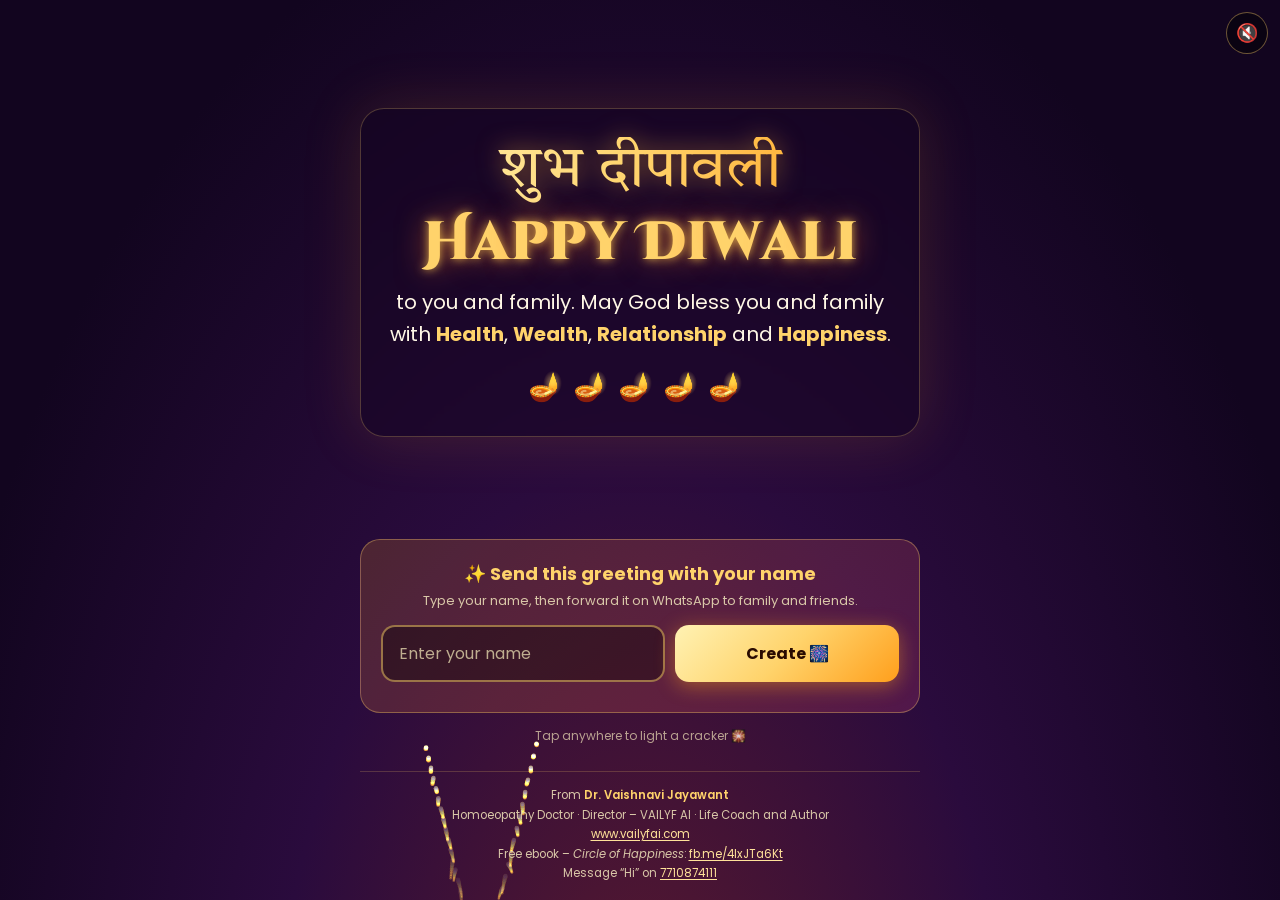
==== diwali/index.html @ abd5082d "Add Diwali greeting page with fireworks and WhatsApp referral sharing Visitors type their name, see " ====
<!DOCTYPE html>
<html lang="en">
<head>
<meta charset="UTF-8">
<meta name="viewport" content="width=device-width, initial-scale=1.0, viewport-fit=cover">
<title>Happy Diwali Wishes</title>
<meta name="description" content="Someone special sent you Diwali wishes. Open to see them, then create your own in seconds.">
<meta property="og:title" content="🪔 You've received special Diwali wishes!">
<meta property="og:description" content="Tap to open your Diwali greeting and create your own.">
<meta property="og:type" content="website">
<meta name="theme-color" content="#12051f">
<link href="https://fonts.googleapis.com/css2?family=Cinzel+Decorative:wght@700;900&family=Poppins:wght@400;600;700&family=Tiro+Devanagari+Hindi&display=swap" rel="stylesheet">
<style>
:root{
  --gold:#ffd36b; --gold2:#ff9f1c; --rose:#ff4f8b; --ink:#fff7e6;
  --bg1:#12051f; --bg2:#2a0b3d; --muted:#d9c7a8;
}
*{box-sizing:border-box;margin:0;padding:0}
html,body{height:100%}
body{
  font-family:'Poppins',sans-serif;color:var(--ink);
  background:radial-gradient(ellipse at 50% 120%,#5a1a2e 0%,var(--bg2) 40%,var(--bg1) 80%);
  min-height:100vh;overflow-x:hidden;
}
#fx{position:fixed;inset:0;width:100%;height:100%;z-index:0;pointer-events:none}
main{position:relative;z-index:1;min-height:100vh;display:flex;flex-direction:column;align-items:center;
  padding:28px 16px 16px;text-align:center}

/* ---------- greeting card ---------- */
.card{width:100%;max-width:560px;margin:auto 0;padding:28px 20px 24px;border-radius:24px;
  background:rgba(20,6,32,.45);backdrop-filter:blur(3px);-webkit-backdrop-filter:blur(3px);
  border:1px solid rgba(255,211,107,.25);box-shadow:0 0 60px rgba(255,159,28,.15)}
.hindi{font-family:'Tiro Devanagari Hindi',serif;font-size:clamp(34px,10vw,58px);line-height:1.2;
  background:linear-gradient(90deg,#fff2b3,var(--gold),var(--gold2),var(--gold),#fff2b3);
  background-size:200% auto;-webkit-background-clip:text;background-clip:text;color:transparent;
  animation:hin 1.2s cubic-bezier(.2,1.4,.4,1) both,shine 3s linear 1.2s infinite;filter:drop-shadow(0 0 12px rgba(255,180,60,.55))}
.title{font-family:'Cinzel Decorative',serif;font-weight:900;font-size:clamp(30px,9vw,54px);
  line-height:1.1;margin:6px 0 14px;color:var(--gold);
  text-shadow:0 0 10px rgba(255,200,80,.8),0 0 30px rgba(255,120,40,.6)}
.msg{font-size:clamp(16px,4.4vw,20px);line-height:1.6;color:var(--ink)}
.msg b{color:var(--gold)}
.from{margin-top:20px;font-size:clamp(15px,4vw,18px);color:var(--muted)}
.sender{display:block;margin-top:4px;font-family:'Cinzel Decorative',serif;font-weight:700;
  font-size:clamp(26px,8vw,44px);color:#fff;
  text-shadow:0 0 8px #fff,0 0 20px var(--rose),0 0 40px var(--gold2)}

/* kinetic letters */
.k{display:inline-block;opacity:0;transform:translateY(40px) scale(.4) rotate(-12deg);
  animation:pop .7s cubic-bezier(.2,1.6,.4,1) forwards}
.kw{display:inline-block;white-space:nowrap}
@keyframes pop{60%{opacity:1;transform:translateY(-6px) scale(1.15) rotate(3deg)}
  100%{opacity:1;transform:none}}
@keyframes hin{0%{opacity:0;transform:scale(2.5);filter:blur(10px)}100%{opacity:1;transform:none}}
@keyframes shine{to{background-position:200% center}}
.sender .k{animation:popGlow .9s cubic-bezier(.2,1.6,.4,1) forwards}
@keyframes popGlow{0%{opacity:0;transform:scale(3);filter:blur(8px)}
  70%{opacity:1;transform:scale(.9);filter:blur(0)}100%{opacity:1;transform:none}}

.diyas{font-size:28px;letter-spacing:10px;margin:16px 0 4px}
.diyas span{display:inline-block;animation:flicker 1.4s ease-in-out infinite}
.diyas span:nth-child(2){animation-delay:.3s}.diyas span:nth-child(3){animation-delay:.6s}
.diyas span:nth-child(4){animation-delay:.9s}.diyas span:nth-child(5){animation-delay:1.2s}
@keyframes flicker{50%{transform:scale(1.15);filter:drop-shadow(0 0 10px #ffb347)}}

/* ---------- create-your-own ---------- */
.create{width:100%;max-width:560px;margin-top:22px;padding:20px;border-radius:20px;
  background:linear-gradient(135deg,rgba(255,159,28,.18),rgba(255,79,139,.18));
  border:1px solid rgba(255,211,107,.35)}
.create h2{font-size:18px;font-weight:700;color:var(--gold);margin-bottom:4px}
.create p{font-size:13px;color:var(--muted);margin-bottom:14px}
.row{display:flex;gap:10px;flex-wrap:wrap}
.row input{flex:1 1 200px;min-width:0;padding:14px 16px;border-radius:14px;border:2px solid rgba(255,211,107,.5);
  background:rgba(0,0,0,.35);color:#fff;font:600 16px 'Poppins',sans-serif;outline:none}
.row input:focus{border-color:var(--gold)}
.row input::placeholder{color:#bfae90;font-weight:400}
.btn{flex:1 1 140px;padding:14px 18px;border:0;border-radius:14px;cursor:pointer;
  font:700 16px 'Poppins',sans-serif;color:#2a0b00;
  background:linear-gradient(135deg,#fff2b3,var(--gold),var(--gold2));
  box-shadow:0 4px 20px rgba(255,159,28,.45);transition:transform .15s}
.btn:active{transform:scale(.97)}
.wa{display:none;width:100%;margin-top:14px;padding:16px;border:0;border-radius:14px;cursor:pointer;
  font:700 17px 'Poppins',sans-serif;color:#fff;background:#25D366;
  box-shadow:0 4px 22px rgba(37,211,102,.5);animation:pulse 1.6s ease-in-out infinite}
.wa.show{display:block}
@keyframes pulse{50%{transform:scale(1.03);box-shadow:0 4px 32px rgba(37,211,102,.8)}}
.hint{font-size:12px;color:var(--muted);margin-top:10px}
.tap{font-size:12px;color:var(--muted);margin-top:14px;opacity:.8}

/* ---------- footer ---------- */
footer{width:100%;max-width:560px;margin-top:26px;padding-top:14px;border-top:1px solid rgba(255,211,107,.2);
  font-size:11.5px;line-height:1.7;color:var(--muted)}
footer strong{color:var(--gold);font-weight:600}
footer a{color:#ffe29a;text-decoration:underline;text-underline-offset:2px}

/* mute button */
#mute{position:fixed;top:12px;right:12px;z-index:5;width:42px;height:42px;border-radius:50%;
  border:1px solid rgba(255,211,107,.4);background:rgba(0,0,0,.4);color:#fff;font-size:18px;cursor:pointer}

@media (prefers-reduced-motion:reduce){
  .k,.sender .k{animation:none;opacity:1;transform:none}
  .hindi,.diyas span,.wa{animation:none}
}
</style>
</head>
<body>
<canvas id="fx"></canvas>
<button id="mute" aria-label="Sound on or off">🔇</button>

<main>
  <section class="card" id="card">
    <div class="hindi" id="hindi">शुभ दीपावली</div>
    <h1 class="title kinetic">Happy Diwali</h1>
    <p class="msg kinetic">to you and family. May God bless you and family with <b>Health</b>, <b>Wealth</b>, <b>Relationship</b> and <b>Happiness</b>.</p>
    <div class="diyas"><span>🪔</span><span>🪔</span><span>🪔</span><span>🪔</span><span>🪔</span></div>
    <div class="from" id="fromWrap">From –
      <span class="sender" id="sender"></span>
    </div>
  </section>

  <section class="create">
    <h2 id="createTitle">✨ Send this greeting with your name</h2>
    <p>Type your name, then forward it on WhatsApp to family and friends.</p>
    <form class="row" id="form" autocomplete="off">
      <input id="name" maxlength="30" placeholder="Enter your name" aria-label="Your name" required>
      <button class="btn" type="submit">Create 🎆</button>
    </form>
    <button class="wa" id="wa">Share on WhatsApp</button>
    <div class="hint" id="hint"></div>
  </section>

  <div class="tap">Tap anywhere to light a cracker 🎇</div>

  <footer>
    From <strong>Dr. Vaishnavi Jayawant</strong><br>
    Homoeopathy Doctor · Director – VAILYF AI · Life Coach and Author<br>
    <a href="https://www.vailyfai.com" target="_blank" rel="noopener">www.vailyfai.com</a><br>
    Free ebook – <em>Circle of Happiness</em>:
    <a href="https://fb.me/4lxJTa6Kt" target="_blank" rel="noopener">fb.me/4lxJTa6Kt</a><br>
    Message “Hi” on
    <a href="https://wa.me/917710874111?text=Hi" target="_blank" rel="noopener">7710874111</a>
  </footer>
</main>

<script>
/* ===== Name from link (?from=Name) — this powers the referral loop ===== */
const params = new URLSearchParams(location.search);
const clean = s => (s || '').replace(/[<>]/g, '').replace(/\s+/g, ' ').trim().slice(0, 30);
let sender = clean(params.get('from'));

const $ = id => document.getElementById(id);
const senderEl = $('sender'), fromWrap = $('fromWrap');

/* ===== Kinetic text: split into letters, stagger them in ===== */
let delay = 0;
function kinetic(el, step) {
  const nodes = [...el.childNodes];
  el.textContent = '';
  nodes.forEach(n => {
    const isBold = n.nodeType === 1;
    const holder = isBold ? document.createElement(n.tagName) : el;
    if (isBold) el.appendChild(holder);
    (n.textContent).split(/(\s+)/).forEach(word => {
      if (!word) return;
      if (/^\s+$/.test(word)) { holder.appendChild(document.createTextNode(' ')); return; }
      const w = document.createElement('span'); w.className = 'kw';
      // Hindi: animate whole word so letters stay joined
      const parts = /[ऀ-ॿ]/.test(word) ? [word] : [...word];
      parts.forEach(ch => {
        const s = document.createElement('span');
        s.className = 'k'; s.textContent = ch;
        s.style.animationDelay = (delay += step).toFixed(2) + 's';
        w.appendChild(s);
      });
      holder.appendChild(w);
    });
  });
}
function playText() {
  delay = 0.6;
  const h = $('hindi'); h.style.animation = 'none'; void h.offsetWidth; h.style.animation = '';
  document.querySelectorAll('.kinetic').forEach((el, i) => {
    if (!el.dataset.src) el.dataset.src = el.innerHTML;
    el.innerHTML = el.dataset.src;
    kinetic(el, i === 0 ? 0.06 : 0.012);
  });
  showSender();
}
function showSender() {
  fromWrap.style.display = sender ? '' : 'none';
  senderEl.textContent = '';
  [...sender].forEach((ch, i) => {
    const s = document.createElement('span');
    s.className = 'k'; s.textContent = ch === ' ' ? ' ' : ch;
    s.style.animationDelay = (delay + 0.4 + i * 0.09).toFixed(2) + 's';
    senderEl.appendChild(s);
  });
}

/* ===== Create + share ===== */
function shareLink(name) {
  return location.origin + location.pathname + '?from=' + encodeURIComponent(name);
}
$('form').addEventListener('submit', e => {
  e.preventDefault();
  const name = clean($('name').value);
  if (!name) return;
  sender = name;
  history.replaceState(null, '', shareLink(name));
  playText();
  window.scrollTo({ top: 0, behavior: 'smooth' });
  for (let i = 0; i < 6; i++) setTimeout(() => launch(), i * 250);
  $('wa').classList.add('show');
  $('wa').textContent = 'Share on WhatsApp as ' + name;
  $('hint').textContent = 'Your personal greeting is ready. Tap the green button to forward it.';
  $('createTitle').textContent = '🎉 Your greeting is ready!';
});
$('wa').addEventListener('click', () => {
  const text =
    '🪔✨ *' + sender + '* has sent you special Diwali wishes!\n\n' +
    'Open your greeting 👇\n' + shareLink(sender) +
    '\n\n🎆 Then add your name and send it to your loved ones!';
  window.open('https://wa.me/?text=' + encodeURIComponent(text), '_blank');
});
if (sender) $('createTitle').textContent = '✨ ' + sender + ' wished you! Now send your own';

/* ===== Fireworks ===== */
const cv = $('fx'), cx = cv.getContext('2d');
let W, H, dpr;
function size() {
  dpr = Math.min(window.devicePixelRatio || 1, 2);
  W = innerWidth; H = innerHeight;
  cv.width = W * dpr; cv.height = H * dpr;
  cx.setTransform(dpr, 0, 0, dpr, 0, 0);
}
size(); addEventListener('resize', size);

const rockets = [], sparks = [];
const palette = ['#ffd36b', '#ff9f1c', '#ff4f8b', '#7cf9ff', '#b388ff', '#7dff9a', '#ffffff', '#ff5e3a'];
const rnd = (a, b) => a + Math.random() * (b - a);

function launch(tx, ty) {
  tx = tx ?? rnd(W * .15, W * .85);
  ty = ty ?? rnd(H * .12, H * .45);
  const x = rnd(W * .3, W * .7), y = H;
  const t = rnd(55, 75);
  rockets.push({ x, y, vx: (tx - x) / t, vy: (ty - y) / t, life: t, color: palette[Math.random() * palette.length | 0] });
  sound.whistle();
}
function explode(r) {
  const n = rnd(70, 120) | 0, type = Math.random();
  const c2 = palette[Math.random() * palette.length | 0];
  for (let i = 0; i < n; i++) {
    const a = (i / n) * Math.PI * 2;
    let sp = type < .35 ? rnd(2, 6) : type < .7 ? 5 : rnd(1, 7);   // peony / ring / chaos
    if (type >= .35 && type < .7) sp *= rnd(.95, 1.05);
    sparks.push({ x: r.x, y: r.y, vx: Math.cos(a) * sp, vy: Math.sin(a) * sp,
      life: rnd(55, 90), max: 90, color: i % 3 ? r.color : c2, glit: Math.random() < .3 });
  }
  sound.boom();
}
function frame() {
  cx.globalCompositeOperation = 'destination-out';
  cx.fillStyle = 'rgba(0,0,0,.18)';
  cx.fillRect(0, 0, W, H);
  cx.globalCompositeOperation = 'lighter';
  for (let i = rockets.length - 1; i >= 0; i--) {
    const r = rockets[i];
    r.x += r.vx; r.y += r.vy;
    cx.fillStyle = '#ffe9b0';
    cx.beginPath(); cx.arc(r.x, r.y, 2.2, 0, 7); cx.fill();
    sparks.push({ x: r.x, y: r.y, vx: rnd(-.4, .4), vy: rnd(.5, 1.5), life: 18, max: 18, color: '#ffb347' });
    if (--r.life <= 0) { explode(r); rockets.splice(i, 1); }
  }
  for (let i = sparks.length - 1; i >= 0; i--) {
    const p = sparks[i];
    p.vx *= .98; p.vy = p.vy * .98 + .06;
    p.x += p.vx; p.y += p.vy;
    const a = Math.max(p.life / p.max, 0);
    if (p.glit && Math.random() < .3) continue;
    cx.globalAlpha = a;
    cx.fillStyle = p.color;
    cx.beginPath(); cx.arc(p.x, p.y, 1.8 * a + .6, 0, 7); cx.fill();
    if (--p.life <= 0) sparks.splice(i, 1);
  }
  cx.globalAlpha = 1;
  requestAnimationFrame(frame);
}
frame();
function auto() {
  if (!document.hidden) launch();
  setTimeout(auto, rnd(500, 1300));
}
setTimeout(auto, 300);
addEventListener('pointerdown', e => {
  if (e.target.closest('input,button,a')) return;
  launch(e.clientX, e.clientY);
});

/* ===== Sound (made in code, starts after first tap) ===== */
const sound = (() => {
  let ac = null, on = false;
  const btn = $('mute');
  function start() {
    if (ac) return;
    try { ac = new (window.AudioContext || window.webkitAudioContext)(); on = true; btn.textContent = '🔊'; } catch (e) {}
  }
  addEventListener('pointerdown', start, { once: true });
  btn.addEventListener('click', e => {
    e.stopPropagation(); start();
    on = !on; btn.textContent = on ? '🔊' : '🔇';
  });
  return {
    whistle() {
      if (!on || !ac || Math.random() < .5) return;
      const o = ac.createOscillator(), g = ac.createGain(), t = ac.currentTime;
      o.type = 'sine';
      o.frequency.setValueAtTime(rnd(900, 1300), t);
      o.frequency.exponentialRampToValueAtTime(rnd(2000, 2600), t + 1);
      g.gain.setValueAtTime(.025, t); g.gain.exponentialRampToValueAtTime(.001, t + 1);
      o.connect(g).connect(ac.destination); o.start(t); o.stop(t + 1);
    },
    boom() {
      if (!on || !ac) return;
      const t = ac.currentTime, len = 1.2;
      const buf = ac.createBuffer(1, ac.sampleRate * len, ac.sampleRate), d = buf.getChannelData(0);
      for (let i = 0; i < d.length; i++) d[i] = (Math.random() * 2 - 1) * Math.pow(1 - i / d.length, 3);
      const src = ac.createBufferSource(), f = ac.createBiquadFilter(), g = ac.createGain();
      src.buffer = buf; f.type = 'lowpass'; f.frequency.value = rnd(600, 1400);
      g.gain.setValueAtTime(.5, t); g.gain.exponentialRampToValueAtTime(.001, t + len);
      src.connect(f).connect(g).connect(ac.destination); src.start(t);
    }
  };
})();

playText();
</script>
</body>
</html>
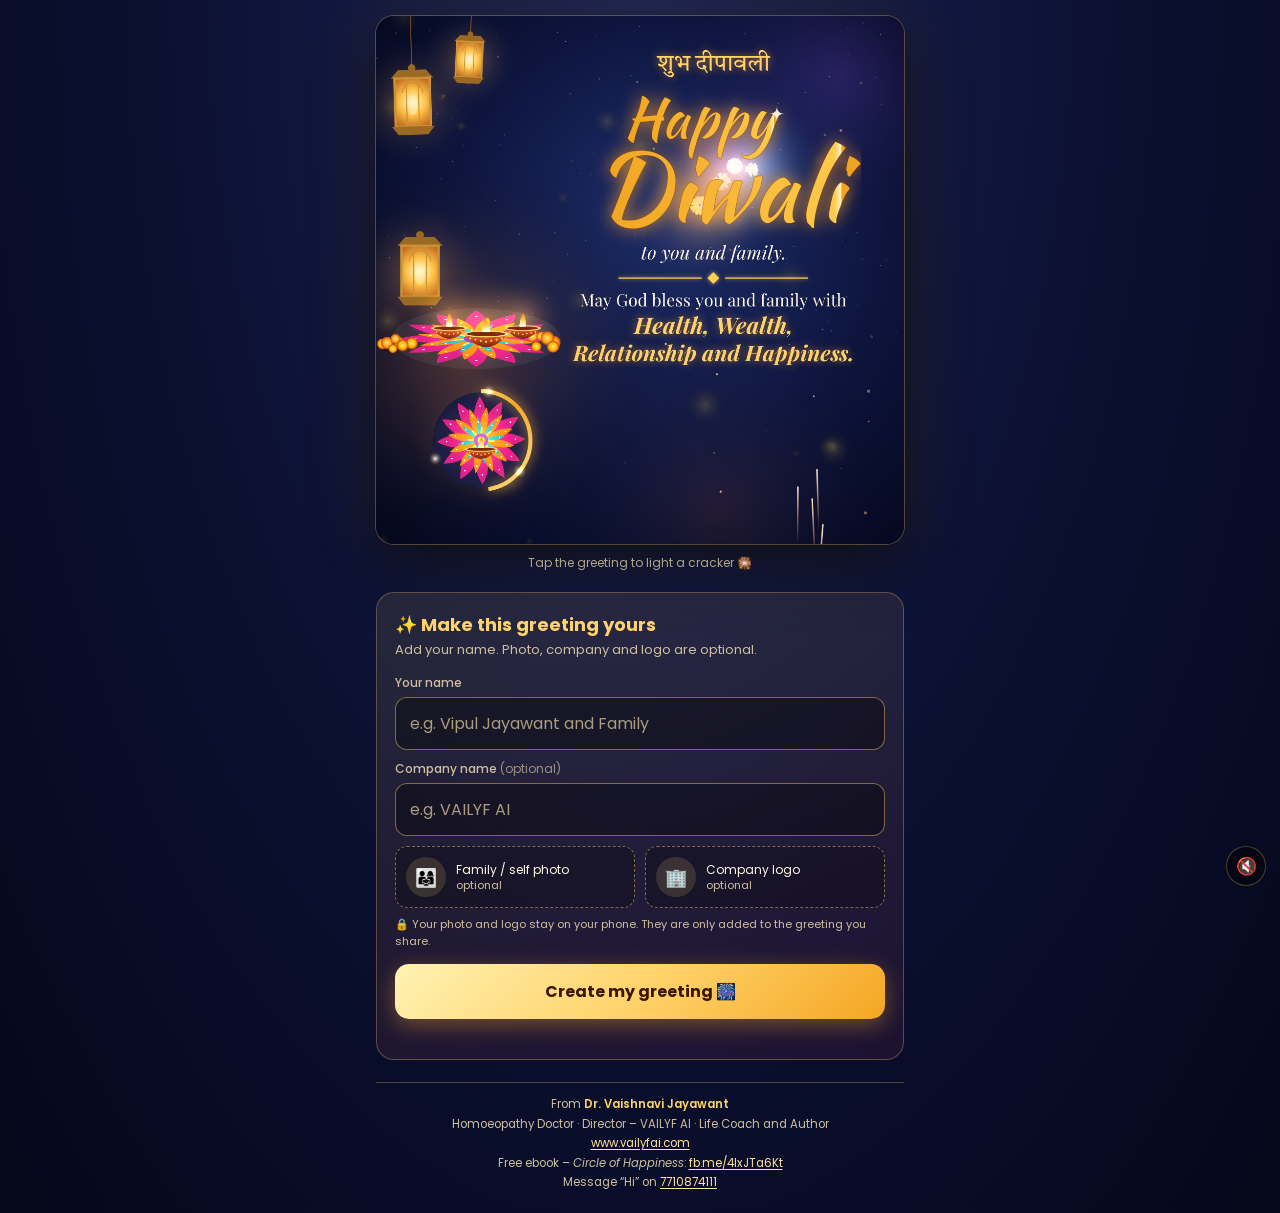
==== commit f2146347: "Redesign Diwali greeting as a premium animated card with photo and logo - Poster-style card: lantern" ====
--- a/diwali/index.html
+++ b/diwali/index.html
@@ -4,131 +4,98 @@
 <meta charset="UTF-8">
 <meta name="viewport" content="width=device-width, initial-scale=1.0, viewport-fit=cover">
 <title>Happy Diwali Wishes</title>
-<meta name="description" content="Someone special sent you Diwali wishes. Open to see them, then create your own in seconds.">
+<meta name="description" content="Someone special sent you Diwali wishes. Open to see them, then create your own with your photo and logo.">
 <meta property="og:title" content="🪔 You've received special Diwali wishes!">
-<meta property="og:description" content="Tap to open your Diwali greeting and create your own.">
+<meta property="og:description" content="Tap to open your Diwali greeting and create your own in seconds.">
 <meta property="og:type" content="website">
-<meta name="theme-color" content="#12051f">
-<link href="https://fonts.googleapis.com/css2?family=Cinzel+Decorative:wght@700;900&family=Poppins:wght@400;600;700&family=Tiro+Devanagari+Hindi&display=swap" rel="stylesheet">
+<meta name="theme-color" content="#070b22">
+<link rel="preconnect" href="https://fonts.googleapis.com">
+<link href="https://fonts.googleapis.com/css2?family=Kaushan+Script&family=Playfair+Display:ital,wght@0,400;0,700;1,400;1,700&family=Poppins:wght@400;500;600;700&family=Tiro+Devanagari+Hindi&display=swap" rel="stylesheet">
 <style>
-:root{
-  --gold:#ffd36b; --gold2:#ff9f1c; --rose:#ff4f8b; --ink:#fff7e6;
-  --bg1:#12051f; --bg2:#2a0b3d; --muted:#d9c7a8;
-}
+:root{--gold:#ffd36b;--gold2:#f5a623;--ink:#fff7e6;--muted:#cdbf9f;--line:rgba(255,211,107,.28)}
 *{box-sizing:border-box;margin:0;padding:0}
-html,body{height:100%}
-body{
-  font-family:'Poppins',sans-serif;color:var(--ink);
-  background:radial-gradient(ellipse at 50% 120%,#5a1a2e 0%,var(--bg2) 40%,var(--bg1) 80%);
-  min-height:100vh;overflow-x:hidden;
-}
-#fx{position:fixed;inset:0;width:100%;height:100%;z-index:0;pointer-events:none}
-main{position:relative;z-index:1;min-height:100vh;display:flex;flex-direction:column;align-items:center;
-  padding:28px 16px 16px;text-align:center}
-
-/* ---------- greeting card ---------- */
-.card{width:100%;max-width:560px;margin:auto 0;padding:28px 20px 24px;border-radius:24px;
-  background:rgba(20,6,32,.45);backdrop-filter:blur(3px);-webkit-backdrop-filter:blur(3px);
-  border:1px solid rgba(255,211,107,.25);box-shadow:0 0 60px rgba(255,159,28,.15)}
-.hindi{font-family:'Tiro Devanagari Hindi',serif;font-size:clamp(34px,10vw,58px);line-height:1.2;
-  background:linear-gradient(90deg,#fff2b3,var(--gold),var(--gold2),var(--gold),#fff2b3);
-  background-size:200% auto;-webkit-background-clip:text;background-clip:text;color:transparent;
-  animation:hin 1.2s cubic-bezier(.2,1.4,.4,1) both,shine 3s linear 1.2s infinite;filter:drop-shadow(0 0 12px rgba(255,180,60,.55))}
-.title{font-family:'Cinzel Decorative',serif;font-weight:900;font-size:clamp(30px,9vw,54px);
-  line-height:1.1;margin:6px 0 14px;color:var(--gold);
-  text-shadow:0 0 10px rgba(255,200,80,.8),0 0 30px rgba(255,120,40,.6)}
-.msg{font-size:clamp(16px,4.4vw,20px);line-height:1.6;color:var(--ink)}
-.msg b{color:var(--gold)}
-.from{margin-top:20px;font-size:clamp(15px,4vw,18px);color:var(--muted)}
-.sender{display:block;margin-top:4px;font-family:'Cinzel Decorative',serif;font-weight:700;
-  font-size:clamp(26px,8vw,44px);color:#fff;
-  text-shadow:0 0 8px #fff,0 0 20px var(--rose),0 0 40px var(--gold2)}
-
-/* kinetic letters */
-.k{display:inline-block;opacity:0;transform:translateY(40px) scale(.4) rotate(-12deg);
-  animation:pop .7s cubic-bezier(.2,1.6,.4,1) forwards}
-.kw{display:inline-block;white-space:nowrap}
-@keyframes pop{60%{opacity:1;transform:translateY(-6px) scale(1.15) rotate(3deg)}
-  100%{opacity:1;transform:none}}
-@keyframes hin{0%{opacity:0;transform:scale(2.5);filter:blur(10px)}100%{opacity:1;transform:none}}
-@keyframes shine{to{background-position:200% center}}
-.sender .k{animation:popGlow .9s cubic-bezier(.2,1.6,.4,1) forwards}
-@keyframes popGlow{0%{opacity:0;transform:scale(3);filter:blur(8px)}
-  70%{opacity:1;transform:scale(.9);filter:blur(0)}100%{opacity:1;transform:none}}
-
-.diyas{font-size:28px;letter-spacing:10px;margin:16px 0 4px}
-.diyas span{display:inline-block;animation:flicker 1.4s ease-in-out infinite}
-.diyas span:nth-child(2){animation-delay:.3s}.diyas span:nth-child(3){animation-delay:.6s}
-.diyas span:nth-child(4){animation-delay:.9s}.diyas span:nth-child(5){animation-delay:1.2s}
-@keyframes flicker{50%{transform:scale(1.15);filter:drop-shadow(0 0 10px #ffb347)}}
-
-/* ---------- create-your-own ---------- */
-.create{width:100%;max-width:560px;margin-top:22px;padding:20px;border-radius:20px;
-  background:linear-gradient(135deg,rgba(255,159,28,.18),rgba(255,79,139,.18));
-  border:1px solid rgba(255,211,107,.35)}
-.create h2{font-size:18px;font-weight:700;color:var(--gold);margin-bottom:4px}
-.create p{font-size:13px;color:var(--muted);margin-bottom:14px}
-.row{display:flex;gap:10px;flex-wrap:wrap}
-.row input{flex:1 1 200px;min-width:0;padding:14px 16px;border-radius:14px;border:2px solid rgba(255,211,107,.5);
+body{font-family:'Poppins',sans-serif;color:var(--ink);min-height:100vh;overflow-x:hidden;
+  background:radial-gradient(ellipse at 50% 0%,#1a2457 0%,#0b1030 55%,#05071a 100%)}
+main{max-width:560px;margin:0 auto;padding:16px 16px 20px;display:flex;flex-direction:column;align-items:center}
+#card{width:100%;aspect-ratio:1/1;height:auto;display:block;border-radius:18px;
+  box-shadow:0 0 0 1px var(--line),0 18px 60px rgba(0,0,0,.6),0 0 80px rgba(245,166,35,.12);cursor:pointer;touch-action:manipulation}
+.tap{font-size:12px;color:var(--muted);margin:10px 0 4px;opacity:.85;text-align:center}
+
+.panel{width:100%;margin-top:16px;padding:18px;border-radius:18px;
+  background:linear-gradient(160deg,rgba(255,211,107,.10),rgba(255,79,139,.08));border:1px solid var(--line)}
+.panel h2{font:700 18px 'Poppins',sans-serif;color:var(--gold);margin-bottom:2px}
+.panel .sub{font-size:13px;color:var(--muted);margin-bottom:14px}
+label.f{display:block;font-size:12px;font-weight:500;color:var(--muted);margin:10px 0 5px}
+label.f span{opacity:.7;font-weight:400}
+input[type=text]{width:100%;padding:13px 14px;border-radius:12px;border:1.5px solid rgba(255,211,107,.45);
   background:rgba(0,0,0,.35);color:#fff;font:600 16px 'Poppins',sans-serif;outline:none}
-.row input:focus{border-color:var(--gold)}
-.row input::placeholder{color:#bfae90;font-weight:400}
-.btn{flex:1 1 140px;padding:14px 18px;border:0;border-radius:14px;cursor:pointer;
-  font:700 16px 'Poppins',sans-serif;color:#2a0b00;
-  background:linear-gradient(135deg,#fff2b3,var(--gold),var(--gold2));
-  box-shadow:0 4px 20px rgba(255,159,28,.45);transition:transform .15s}
-.btn:active{transform:scale(.97)}
-.wa{display:none;width:100%;margin-top:14px;padding:16px;border:0;border-radius:14px;cursor:pointer;
-  font:700 17px 'Poppins',sans-serif;color:#fff;background:#25D366;
-  box-shadow:0 4px 22px rgba(37,211,102,.5);animation:pulse 1.6s ease-in-out infinite}
-.wa.show{display:block}
-@keyframes pulse{50%{transform:scale(1.03);box-shadow:0 4px 32px rgba(37,211,102,.8)}}
-.hint{font-size:12px;color:var(--muted);margin-top:10px}
-.tap{font-size:12px;color:var(--muted);margin-top:14px;opacity:.8}
-
-/* ---------- footer ---------- */
-footer{width:100%;max-width:560px;margin-top:26px;padding-top:14px;border-top:1px solid rgba(255,211,107,.2);
-  font-size:11.5px;line-height:1.7;color:var(--muted)}
+input[type=text]:focus{border-color:var(--gold)}
+input::placeholder{color:#a99c80;font-weight:400}
+.ups{display:grid;grid-template-columns:1fr 1fr;gap:10px;margin-top:10px}
+.up{position:relative;display:flex;align-items:center;gap:10px;padding:10px;border-radius:12px;cursor:pointer;
+  border:1.5px dashed rgba(255,211,107,.45);background:rgba(0,0,0,.25);min-height:62px;overflow:hidden}
+.up input{position:absolute;inset:0;opacity:0;cursor:pointer}
+.up .th{flex:0 0 40px;height:40px;border-radius:50%;background:rgba(255,211,107,.15) center/cover no-repeat;
+  display:flex;align-items:center;justify-content:center;font-size:18px}
+.up .tx{font-size:12px;line-height:1.3;color:var(--ink)}
+.up .tx small{display:block;color:var(--muted);font-size:11px}
+.up .x{position:absolute;top:4px;right:6px;z-index:2;display:none;background:none;border:0;color:#ffb3b3;font-size:16px;cursor:pointer}
+.up.has .x{display:block}
+.priv{font-size:11px;color:var(--muted);margin-top:8px}
+.btn{width:100%;margin-top:14px;padding:15px;border:0;border-radius:14px;cursor:pointer;
+  font:700 16px 'Poppins',sans-serif;color:#3a1500;background:linear-gradient(135deg,#fff2b3,var(--gold),var(--gold2));
+  box-shadow:0 6px 22px rgba(245,166,35,.4);transition:transform .15s}
+.btn:active{transform:scale(.98)}
+.btn:disabled{opacity:.6}
+.share{display:none}
+.share.show{display:block}
+.wa{color:#fff;background:#25D366;box-shadow:0 6px 24px rgba(37,211,102,.45);animation:pulse 1.8s ease-in-out infinite}
+.ghost{color:var(--gold);background:transparent;border:1.5px solid rgba(255,211,107,.5);box-shadow:none;font-weight:600;font-size:14px;padding:12px}
+@keyframes pulse{50%{box-shadow:0 6px 34px rgba(37,211,102,.8)}}
+.hint{font-size:12px;color:var(--muted);margin-top:10px;text-align:center;min-height:1em}
+
+footer{width:100%;margin-top:22px;padding-top:12px;border-top:1px solid var(--line);
+  font-size:11.5px;line-height:1.7;color:var(--muted);text-align:center}
 footer strong{color:var(--gold);font-weight:600}
-footer a{color:#ffe29a;text-decoration:underline;text-underline-offset:2px}
-
-/* mute button */
-#mute{position:fixed;top:12px;right:12px;z-index:5;width:42px;height:42px;border-radius:50%;
-  border:1px solid rgba(255,211,107,.4);background:rgba(0,0,0,.4);color:#fff;font-size:18px;cursor:pointer}
-
-@media (prefers-reduced-motion:reduce){
-  .k,.sender .k{animation:none;opacity:1;transform:none}
-  .hindi,.diyas span,.wa{animation:none}
-}
+footer a{color:#ffe29a;text-underline-offset:2px}
+#mute{position:fixed;bottom:14px;right:14px;z-index:5;width:40px;height:40px;border-radius:50%;
+  border:1px solid var(--line);background:rgba(0,0,0,.45);color:#fff;font-size:17px;cursor:pointer}
+@media (prefers-reduced-motion:reduce){.wa{animation:none}}
 </style>
 </head>
 <body>
-<canvas id="fx"></canvas>
 <button id="mute" aria-label="Sound on or off">🔇</button>
-
 <main>
-  <section class="card" id="card">
-    <div class="hindi" id="hindi">शुभ दीपावली</div>
-    <h1 class="title kinetic">Happy Diwali</h1>
-    <p class="msg kinetic">to you and family. May God bless you and family with <b>Health</b>, <b>Wealth</b>, <b>Relationship</b> and <b>Happiness</b>.</p>
-    <div class="diyas"><span>🪔</span><span>🪔</span><span>🪔</span><span>🪔</span><span>🪔</span></div>
-    <div class="from" id="fromWrap">From –
-      <span class="sender" id="sender"></span>
+  <canvas id="card" width="1080" height="1080" aria-label="Animated Diwali greeting"></canvas>
+  <div class="tap">Tap the greeting to light a cracker 🎇</div>
+
+  <section class="panel">
+    <h2 id="ptitle">✨ Make this greeting yours</h2>
+    <p class="sub">Add your name. Photo, company and logo are optional.</p>
+    <form id="form" autocomplete="off">
+      <label class="f" for="name">Your name</label>
+      <input type="text" id="name" maxlength="30" placeholder="e.g. Vipul Jayawant and Family" required>
+      <label class="f" for="co">Company name <span>(optional)</span></label>
+      <input type="text" id="co" maxlength="40" placeholder="e.g. VAILYF AI">
+      <div class="ups">
+        <label class="up" id="upPhoto"><input type="file" accept="image/*" id="photo">
+          <div class="th">👨‍👩‍👧</div><div class="tx">Family / self photo<small>optional</small></div>
+          <button type="button" class="x" aria-label="Remove photo">✕</button></label>
+        <label class="up" id="upLogo"><input type="file" accept="image/*" id="logo">
+          <div class="th">🏢</div><div class="tx">Company logo<small>optional</small></div>
+          <button type="button" class="x" aria-label="Remove logo">✕</button></label>
+      </div>
+      <p class="priv">🔒 Your photo and logo stay on your phone. They are only added to the greeting you share.</p>
+      <button class="btn" type="submit">Create my greeting 🎆</button>
+    </form>
+
+    <div class="share" id="share">
+      <button class="btn wa" id="shareImg">Share greeting on WhatsApp</button>
+      <button class="btn ghost" id="shareVid" hidden>🎬 Share as animated video</button>
+      <button class="btn ghost" id="shareLink">🔗 Send link only</button>
     </div>
-  </section>
-
-  <section class="create">
-    <h2 id="createTitle">✨ Send this greeting with your name</h2>
-    <p>Type your name, then forward it on WhatsApp to family and friends.</p>
-    <form class="row" id="form" autocomplete="off">
-      <input id="name" maxlength="30" placeholder="Enter your name" aria-label="Your name" required>
-      <button class="btn" type="submit">Create 🎆</button>
-    </form>
-    <button class="wa" id="wa">Share on WhatsApp</button>
     <div class="hint" id="hint"></div>
   </section>
-
-  <div class="tap">Tap anywhere to light a cracker 🎇</div>
 
   <footer>
     From <strong>Dr. Vaishnavi Jayawant</strong><br>
@@ -136,203 +103,538 @@
     <a href="https://www.vailyfai.com" target="_blank" rel="noopener">www.vailyfai.com</a><br>
     Free ebook – <em>Circle of Happiness</em>:
     <a href="https://fb.me/4lxJTa6Kt" target="_blank" rel="noopener">fb.me/4lxJTa6Kt</a><br>
-    Message “Hi” on
-    <a href="https://wa.me/917710874111?text=Hi" target="_blank" rel="noopener">7710874111</a>
+    Message “Hi” on <a href="https://wa.me/917710874111?text=Hi" target="_blank" rel="noopener">7710874111</a>
   </footer>
 </main>
 
 <script>
-/* ===== Name from link (?from=Name) — this powers the referral loop ===== */
+/* =========================================================
+   1. State (name + company come from the link: ?from=..&co=..)
+   ========================================================= */
+const $ = id => document.getElementById(id);
+const clean = (s, n) => (s || '').replace(/[<>]/g, '').replace(/\s+/g, ' ').trim().slice(0, n);
 const params = new URLSearchParams(location.search);
-const clean = s => (s || '').replace(/[<>]/g, '').replace(/\s+/g, ' ').trim().slice(0, 30);
-let sender = clean(params.get('from'));
-
-const $ = id => document.getElementById(id);
-const senderEl = $('sender'), fromWrap = $('fromWrap');
-
-/* ===== Kinetic text: split into letters, stagger them in ===== */
-let delay = 0;
-function kinetic(el, step) {
-  const nodes = [...el.childNodes];
-  el.textContent = '';
-  nodes.forEach(n => {
-    const isBold = n.nodeType === 1;
-    const holder = isBold ? document.createElement(n.tagName) : el;
-    if (isBold) el.appendChild(holder);
-    (n.textContent).split(/(\s+)/).forEach(word => {
-      if (!word) return;
-      if (/^\s+$/.test(word)) { holder.appendChild(document.createTextNode(' ')); return; }
-      const w = document.createElement('span'); w.className = 'kw';
-      // Hindi: animate whole word so letters stay joined
-      const parts = /[ऀ-ॿ]/.test(word) ? [word] : [...word];
-      parts.forEach(ch => {
-        const s = document.createElement('span');
-        s.className = 'k'; s.textContent = ch;
-        s.style.animationDelay = (delay += step).toFixed(2) + 's';
-        w.appendChild(s);
-      });
-      holder.appendChild(w);
-    });
+const S = { name: clean(params.get('from'), 30), company: clean(params.get('co'), 40), photo: null, logo: null };
+if (S.name) $('ptitle').textContent = '✨ ' + S.name + ' wished you! Now make your own';
+
+/* =========================================================
+   2. Canvas helpers
+   ========================================================= */
+const cv = $('card'), ctx = cv.getContext('2d');
+const W = 1080, H = 1080;
+const clamp = (v, a, b) => Math.max(a, Math.min(b, v));
+const prog = (t, s, d) => clamp((t - s) / d, 0, 1);
+const ease = p => 1 - Math.pow(1 - p, 3);
+const back = p => { const c = 1.7; return 1 + (c + 1) * Math.pow(p - 1, 3) + c * Math.pow(p - 1, 2); };
+const rnd = (a, b) => a + Math.random() * (b - a);
+let seed = 7; const srnd = () => (seed = (seed * 16807) % 2147483647) / 2147483647;
+
+const F = {
+  hindi: '"Tiro Devanagari Hindi", serif',
+  script: '"Kaushan Script", cursive',
+  serif: '"Playfair Display", Georgia, serif',
+  sans: 'Poppins, sans-serif'
+};
+
+/* Static background, drawn once */
+const bg = document.createElement('canvas'); bg.width = W; bg.height = H;
+(function paintBg() {
+  const b = bg.getContext('2d');
+  let g = b.createRadialGradient(620, 380, 50, 560, 520, 820);
+  g.addColorStop(0, '#1d2c66'); g.addColorStop(.5, '#0e1640'); g.addColorStop(1, '#04061a');
+  b.fillStyle = g; b.fillRect(0, 0, W, H);
+  // warm glow bottom-left, violet glow top-right
+  [[180, 700, 420, 'rgba(255,140,40,.28)'], [950, 120, 380, 'rgba(150,90,255,.20)'], [700, 1000, 380, 'rgba(255,120,60,.10)']]
+    .forEach(([x, y, r, c]) => { const rg = b.createRadialGradient(x, y, 0, x, y, r); rg.addColorStop(0, c); rg.addColorStop(1, 'rgba(0,0,0,0)'); b.fillStyle = rg; b.fillRect(0, 0, W, H); });
+  // stars
+  for (let i = 0; i < 140; i++) { b.fillStyle = `rgba(255,255,255,${srnd() * .6})`; b.fillRect(srnd() * W, srnd() * H * .6, 1.6, 1.6); }
+  // soft bokeh
+  for (let i = 0; i < 26; i++) {
+    const x = srnd() * W, y = srnd() * H, r = 10 + srnd() * 40;
+    const rg = b.createRadialGradient(x, y, 0, x, y, r);
+    rg.addColorStop(0, `rgba(255,${180 + srnd() * 60 | 0},90,${.08 + srnd() * .12})`); rg.addColorStop(1, 'rgba(0,0,0,0)');
+    b.fillStyle = rg; b.beginPath(); b.arc(x, y, r, 0, 7); b.fill();
+  }
+})();
+
+/* Brush-stroke banner shape (fixed, slightly rough edges) */
+const brush = (() => {
+  seed = 42; const top = [], bot = [];
+  for (let x = 430; x <= 1040; x += 20) { top.push([x, 790 + srnd() * 14]); bot.push([x, 1000 - srnd() * 14]); }
+  return { top, bot };
+})();
+
+/* Floating golden embers */
+const embers = Array.from({ length: 40 }, () => ({ x: rnd(0, W), y: rnd(0, H), r: rnd(1, 3.2), v: rnd(.2, .7), ph: rnd(0, 6) }));
+
+/* =========================================================
+   3. Fireworks (particles live in canvas coordinates)
+   ========================================================= */
+const rockets = [], sparks = [], flashes = [];
+const COLORS = ['#ffd36b', '#ff9f1c', '#ff4f8b', '#7cf9ff', '#b388ff', '#8dff9a', '#ffffff', '#ff6b3a'];
+function launch(tx, ty) {
+  tx = tx ?? rnd(760, 1030); ty = ty ?? rnd(60, 280);
+  const x = tx + rnd(-80, 80), y = H, n = rnd(45, 60);
+  rockets.push({ x, y, vx: (tx - x) / n, vy: (ty - y) / n, life: n, c: COLORS[Math.random() * COLORS.length | 0] });
+  sound.whistle();
+}
+function burst(x, y, c, count = 130, speed = 10) {
+  flashes.push({ x, y, c, life: 14 });
+  const c2 = COLORS[Math.random() * COLORS.length | 0], ring = Math.random() < .4;
+  for (let i = 0; i < count; i++) {
+    const a = i / count * Math.PI * 2 + rnd(0, .05), sp = ring ? speed * rnd(.92, 1) : rnd(1, speed);
+    sparks.push({ x, y, px: x, py: y, vx: Math.cos(a) * sp, vy: Math.sin(a) * sp, life: rnd(60, 95), max: 95, c: i % 3 ? c : c2, tw: Math.random() < .3 });
+  }
+}
+function stepFireworks() {
+  ctx.save(); ctx.globalCompositeOperation = 'lighter'; ctx.lineCap = 'round';
+  for (let i = rockets.length - 1; i >= 0; i--) {
+    const r = rockets[i]; r.x += r.vx; r.y += r.vy;
+    const tg = ctx.createLinearGradient(r.x, r.y, r.x - r.vx * 8, r.y - r.vy * 8);
+    tg.addColorStop(0, 'rgba(255,230,170,1)'); tg.addColorStop(1, 'rgba(255,150,40,0)');
+    ctx.strokeStyle = tg; ctx.lineWidth = 3; ctx.beginPath(); ctx.moveTo(r.x, r.y); ctx.lineTo(r.x - r.vx * 8, r.y - r.vy * 8); ctx.stroke();
+    if (--r.life <= 0) { burst(r.x, r.y, r.c); sound.boom(); rockets.splice(i, 1); }
+  }
+  for (let i = sparks.length - 1; i >= 0; i--) {
+    const p = sparks[i]; p.px = p.x; p.py = p.y;
+    p.vx *= .965; p.vy = p.vy * .965 + .07; p.x += p.vx; p.y += p.vy;
+    const a = p.life / p.max;
+    if (!(p.tw && Math.random() < .35)) {
+      ctx.globalAlpha = a; ctx.strokeStyle = p.c; ctx.lineWidth = 4 * a + 1.2;
+      ctx.beginPath(); ctx.moveTo(p.px - p.vx * 3, p.py - p.vy * 3); ctx.lineTo(p.x, p.y); ctx.stroke();
+    }
+    if (--p.life <= 0) sparks.splice(i, 1);
+  }
+  ctx.restore();
+  for (let i = flashes.length - 1; i >= 0; i--) {
+    const f = flashes[i]; glow(f.x, f.y, 160, f.c, f.life / 14 * .6);
+    if (--f.life <= 0) flashes.splice(i, 1);
+  }
+}
+
+/* =========================================================
+   4. Drawing pieces
+   ========================================================= */
+function glow(x, y, r, color, a) {
+  ctx.save(); ctx.globalCompositeOperation = 'lighter'; ctx.globalAlpha = a;
+  const g = ctx.createRadialGradient(x, y, 0, x, y, r); g.addColorStop(0, color); g.addColorStop(1, 'rgba(0,0,0,0)');
+  ctx.fillStyle = g; ctx.beginPath(); ctx.arc(x, y, r, 0, 7); ctx.fill(); ctx.restore();
+}
+function flicker(t, k) { return .85 + .15 * Math.sin(t * 9 + k) * Math.sin(t * 5.3 + k * 2); }
+
+function lantern(x, ropeLen, s, t, k, standing) {
+  const sway = standing ? 0 : Math.sin(t * 1.4 + k) * .05;
+  ctx.save(); ctx.translate(x, 0); ctx.rotate(sway);
+  if (!standing) { ctx.strokeStyle = '#6b4a1e'; ctx.lineWidth = 2; ctx.beginPath(); ctx.moveTo(0, -10); ctx.lineTo(0, ropeLen); ctx.stroke(); }
+  ctx.translate(0, ropeLen); ctx.scale(s, s);
+  const f = flicker(t, k);
+  glow(0, 70, 150, 'rgba(255,170,60,.9)', .45 * f);
+  // cap
+  ctx.fillStyle = '#9a6a24'; ctx.beginPath(); ctx.moveTo(-30, 0); ctx.lineTo(30, 0); ctx.lineTo(46, 18); ctx.lineTo(-46, 18); ctx.closePath(); ctx.fill();
+  ctx.beginPath(); ctx.arc(0, -4, 8, 0, 7); ctx.fill();
+  // glass body
+  const g = ctx.createRadialGradient(0, 70, 5, 0, 70, 70);
+  g.addColorStop(0, '#fff6c8'); g.addColorStop(.35, '#ffc24a'); g.addColorStop(1, '#a8460e');
+  ctx.fillStyle = g; ctx.fillRect(-38, 18, 76, 104);
+  ctx.globalAlpha = f; ctx.fillStyle = 'rgba(255,240,180,.6)';
+  ctx.beginPath(); ctx.ellipse(0, 80, 9, 18, 0, 0, 7); ctx.fill(); ctx.globalAlpha = 1;
+  // frame + lattice
+  ctx.strokeStyle = '#c99434'; ctx.lineWidth = 5; ctx.strokeRect(-38, 18, 76, 104);
+  ctx.lineWidth = 2.5;
+  for (const xx of [-13, 13]) { ctx.beginPath(); ctx.moveTo(xx, 18); ctx.lineTo(xx, 122); ctx.stroke(); }
+  ctx.beginPath(); ctx.arc(0, 50, 22, Math.PI, 0); ctx.stroke();
+  // base
+  ctx.fillStyle = '#9a6a24'; ctx.beginPath(); ctx.moveTo(-46, 122); ctx.lineTo(46, 122); ctx.lineTo(32, 140); ctx.lineTo(-32, 140); ctx.closePath(); ctx.fill();
+  ctx.restore();
+}
+
+function diya(x, y, s, t, k, lit) {
+  ctx.save(); ctx.translate(x, y); ctx.scale(s, s);
+  if (lit > 0) glow(0, -30, 120, 'rgba(255,170,50,.9)', .55 * lit * flicker(t, k));
+  // bowl
+  const g = ctx.createLinearGradient(0, -10, 0, 34);
+  g.addColorStop(0, '#ff8a2a'); g.addColorStop(.5, '#c0441a'); g.addColorStop(1, '#5e1a08');
+  ctx.fillStyle = g; ctx.beginPath(); ctx.moveTo(-52, -4); ctx.quadraticCurveTo(0, 60, 52, -4); ctx.quadraticCurveTo(0, 8, -52, -4); ctx.fill();
+  ctx.fillStyle = '#ffcf6a'; ctx.beginPath(); ctx.ellipse(0, -2, 52, 8, 0, 0, 7); ctx.fill();
+  ctx.fillStyle = '#7a2a0a'; ctx.beginPath(); ctx.ellipse(0, -2, 44, 5, 0, 0, 7); ctx.fill();
+  ctx.fillStyle = '#ffd36b'; for (let i = -3; i <= 3; i++) { ctx.beginPath(); ctx.arc(i * 12, 16 - Math.abs(i) * 2.5, 2.4, 0, 7); ctx.fill(); }
+  // flame
+  if (lit > 0) {
+    const h = (38 + Math.sin(t * 11 + k) * 4 + Math.sin(t * 17 + k) * 2) * lit, sw = Math.sin(t * 6 + k) * 3;
+    const fg = ctx.createLinearGradient(0, -6, 0, -6 - h);
+    fg.addColorStop(0, '#fff'); fg.addColorStop(.35, '#ffe27a'); fg.addColorStop(.75, '#ff9a1f'); fg.addColorStop(1, 'rgba(255,90,20,0)');
+    ctx.fillStyle = fg; ctx.beginPath(); ctx.moveTo(-9, -6);
+    ctx.quadraticCurveTo(-11, -h * .45, sw, -6 - h); ctx.quadraticCurveTo(11, -h * .45, 9, -6); ctx.closePath(); ctx.fill();
+  }
+  ctx.restore();
+}
+
+/* Rangoli: flat=false draws it on the floor in perspective */
+function rangoli(cx, cy, R, p, rot, flatten) {
+  const rings = [[12, 1, '#e0218a', .9], [12, .76, '#ff8c1a', .7], [8, .54, '#16b3c9', .55], [8, .34, '#ffd84a', .45]];
+  ctx.save(); ctx.translate(cx, cy); ctx.scale(1, flatten); ctx.rotate(rot);
+  ctx.fillStyle = 'rgba(255,255,255,.06)'; ctx.beginPath(); ctx.arc(0, 0, R * 1.08, 0, 7); ctx.fill();
+  rings.forEach(([n, rr, col, w], ri) => {
+    const rp = clamp(p * 4 - ri, 0, 1); if (!rp) return;
+    ctx.globalAlpha = rp; ctx.fillStyle = col;
+    for (let i = 0; i < n; i++) {
+      ctx.save(); ctx.rotate(i / n * Math.PI * 2 + ri * .2);
+      const L = R * rr * ease(rp), Wd = R * rr * .32 * w;
+      ctx.beginPath(); ctx.moveTo(0, 0); ctx.quadraticCurveTo(Wd, L * .55, 0, L); ctx.quadraticCurveTo(-Wd, L * .55, 0, 0); ctx.fill();
+      ctx.fillStyle = '#fff'; ctx.beginPath(); ctx.arc(0, L * .78, R * .018, 0, 7); ctx.fill(); ctx.fillStyle = col;
+      ctx.restore();
+    }
   });
-}
-function playText() {
-  delay = 0.6;
-  const h = $('hindi'); h.style.animation = 'none'; void h.offsetWidth; h.style.animation = '';
-  document.querySelectorAll('.kinetic').forEach((el, i) => {
-    if (!el.dataset.src) el.dataset.src = el.innerHTML;
-    el.innerHTML = el.dataset.src;
-    kinetic(el, i === 0 ? 0.06 : 0.012);
+  ctx.globalAlpha = clamp(p * 4 - 3, 0, 1);
+  ctx.fillStyle = '#7b2cbf'; ctx.beginPath(); ctx.arc(0, 0, R * .16, 0, 7); ctx.fill();
+  ctx.fillStyle = '#ffd84a'; ctx.beginPath(); ctx.arc(0, 0, R * .08, 0, 7); ctx.fill();
+  ctx.restore();
+}
+
+function marigolds(x, y, n, k) {
+  seed = k;
+  for (let i = 0; i < n; i++) {
+    const px = x + (srnd() - .5) * 70, py = y + (srnd() - .5) * 28, r = 9 + srnd() * 6;
+    const g = ctx.createRadialGradient(px, py, 1, px, py, r);
+    g.addColorStop(0, '#ffe066'); g.addColorStop(.6, srnd() > .5 ? '#ff9f1c' : '#ffb703'); g.addColorStop(1, '#c2410c');
+    ctx.fillStyle = g; ctx.beginPath(); ctx.arc(px, py, r, 0, 7); ctx.fill();
+  }
+}
+
+function goldFill(x0, x1, t) {
+  const g = ctx.createLinearGradient(x0, 0, x1, 0), m = (t * .35) % 1.6 - .3;
+  g.addColorStop(0, '#f0a420'); g.addColorStop(clamp(m - .15, 0, 1), '#ffc94a');
+  g.addColorStop(clamp(m, 0, 1), '#fff6cf'); g.addColorStop(clamp(m + .15, 0, 1), '#ffc94a'); g.addColorStop(1, '#f0a420');
+  return g;
+}
+
+function textLine(str, x, y, font, fill, p, glowC) {
+  if (p <= 0) return;
+  ctx.save(); ctx.globalAlpha = ease(p); ctx.font = font; ctx.textAlign = 'center'; ctx.textBaseline = 'alphabetic';
+  ctx.fillStyle = fill; if (glowC) { ctx.shadowColor = glowC; ctx.shadowBlur = 18; }
+  ctx.fillText(str, x, y + (1 - ease(p)) * 34); ctx.restore();
+}
+
+/* Text revealed left-to-right like handwriting */
+function revealText(str, x, y, font, t, p, size) {
+  if (p <= 0) return;
+  ctx.save(); ctx.font = font; ctx.textAlign = 'center';
+  const w = ctx.measureText(str).width;
+  ctx.beginPath(); ctx.rect(x - w / 2 - 40, y - size * 1.2, (w + 80) * ease(p), size * 1.7); ctx.clip();
+  ctx.shadowColor = 'rgba(255,160,40,.85)'; ctx.shadowBlur = 34;
+  ctx.fillStyle = goldFill(x - w / 2, x + w / 2, t); ctx.fillText(str, x, y);
+  ctx.shadowBlur = 0; ctx.lineWidth = 1.5; ctx.strokeStyle = 'rgba(120,50,0,.35)'; ctx.strokeText(str, x, y);
+  ctx.restore();
+}
+
+function coverImage(img, cx, cy, r) {
+  const s = Math.max(2 * r / img.width, 2 * r / img.height);
+  ctx.drawImage(img, cx - img.width * s / 2, cy - img.height * s / 2, img.width * s, img.height * s);
+}
+
+function photoCircle(t, p) {
+  if (p <= 0) return;
+  const cx = 215, cy = 868, r = 142, e = back(p);
+  ctx.save(); ctx.translate(cx, cy); ctx.scale(e, e); ctx.translate(-cx, -cy);
+  glow(cx, cy, r * 1.6, 'rgba(255,170,60,.9)', .35);
+  ctx.save(); ctx.beginPath(); ctx.arc(cx, cy, r, 0, 7); ctx.clip();
+  if (S.photo) coverImage(S.photo, cx, cy, r);
+  else {
+    const g = ctx.createRadialGradient(cx, cy, 10, cx, cy, r); g.addColorStop(0, '#2a1650'); g.addColorStop(1, '#0c0f33');
+    ctx.fillStyle = g; ctx.fillRect(cx - r, cy - r, 2 * r, 2 * r);
+    rangoli(cx, cy, r * .92, 1, t * .25, 1);
+    diya(cx, cy + 28, .95, t, 9, 1);
+  }
+  ctx.restore();
+  // gold ring that draws itself
+  const rg = ctx.createLinearGradient(cx - r, cy - r, cx + r, cy + r);
+  rg.addColorStop(0, '#fff2b3'); rg.addColorStop(.5, '#f5a623'); rg.addColorStop(1, '#ffe08a');
+  ctx.strokeStyle = rg; ctx.lineWidth = 12; ctx.shadowColor = 'rgba(255,180,60,.9)'; ctx.shadowBlur = 24;
+  ctx.beginPath(); ctx.arc(cx, cy, r + 4, -Math.PI / 2, -Math.PI / 2 + Math.PI * 2 * ease(p)); ctx.stroke();
+  ctx.shadowBlur = 0;
+  // orbiting sparkles
+  for (let i = 0; i < 3; i++) {
+    const a = t * 1.2 + i * 2.09, sx = cx + Math.cos(a) * (r + 4), sy = cy + Math.sin(a) * (r + 4);
+    glow(sx, sy, 22, 'rgba(255,240,200,1)', .9);
+  }
+  ctx.restore();
+}
+
+function star4(x, y, s) {
+  ctx.beginPath(); ctx.moveTo(x, y - s); ctx.quadraticCurveTo(x, y, x + s, y); ctx.quadraticCurveTo(x, y, x, y + s);
+  ctx.quadraticCurveTo(x, y, x - s, y); ctx.quadraticCurveTo(x, y, x, y - s); ctx.fill();
+}
+
+function banner(t, p, tName, tCo) {
+  if (p <= 0) return;
+  ctx.save();
+  ctx.beginPath(); ctx.rect(400, 760, 680 * ease(p), 280); ctx.clip();
+  // brush stroke
+  ctx.beginPath(); ctx.moveTo(...brush.top[0]);
+  brush.top.forEach(pt => ctx.lineTo(...pt));
+  ctx.quadraticCurveTo(1075, 895, ...brush.bot[brush.bot.length - 1]);
+  for (let i = brush.bot.length - 1; i >= 0; i--) ctx.lineTo(...brush.bot[i]);
+  ctx.quadraticCurveTo(398, 895, ...brush.top[0]); ctx.closePath();
+  const g = ctx.createLinearGradient(430, 790, 1040, 1000);
+  g.addColorStop(0, '#fff4c2'); g.addColorStop(.45, '#ffd25e'); g.addColorStop(1, '#f2a328');
+  ctx.shadowColor = 'rgba(0,0,0,.45)'; ctx.shadowBlur = 24; ctx.fillStyle = g; ctx.fill(); ctx.shadowBlur = 0;
+  ctx.strokeStyle = 'rgba(255,255,255,.12)'; ctx.lineWidth = 3;
+  for (let i = 0; i < 6; i++) { const yy = 815 + i * 30; ctx.beginPath(); ctx.moveTo(450, yy); ctx.lineTo(1020, yy + 4); ctx.stroke(); }
+  ctx.restore();
+
+  const cx = 735;
+  textLine('With warm wishes from', cx, 838, 'italic 700 34px ' + F.serif, '#5a1212', prog(p, .6, .4));
+
+  // sender name, letter by letter
+  const name = S.name || 'Your Name';
+  let size = 76; ctx.font = size + 'px ' + F.script;
+  while (ctx.measureText(name).width > 570 && size > 38) { size -= 2; ctx.font = size + 'px ' + F.script; }
+  const total = ctx.measureText(name).width; let x = cx - total / 2;
+  ctx.save(); ctx.textBaseline = 'alphabetic'; ctx.fillStyle = '#6b0f1a';
+  [...name].forEach((ch, i) => {
+    const w = ctx.measureText(ch).width, lp = prog(tName, i * .05, .45);
+    if (lp > 0) {
+      const sc = back(lp);
+      ctx.save(); ctx.globalAlpha = clamp(lp * 2, 0, 1); ctx.translate(x + w / 2, 920); ctx.scale(sc, sc);
+      ctx.fillText(ch, -w / 2, 0); ctx.restore();
+    }
+    x += w;
   });
-  showSender();
-}
-function showSender() {
-  fromWrap.style.display = sender ? '' : 'none';
-  senderEl.textContent = '';
-  [...sender].forEach((ch, i) => {
-    const s = document.createElement('span');
-    s.className = 'k'; s.textContent = ch === ' ' ? ' ' : ch;
-    s.style.animationDelay = (delay + 0.4 + i * 0.09).toFixed(2) + 's';
-    senderEl.appendChild(s);
+  ctx.restore();
+
+  // company row (logo + name) or decorative diyas if neither given
+  const cp = ease(prog(tCo, 0, .6)); if (cp <= 0) return;
+  ctx.save(); ctx.globalAlpha = cp; ctx.translate(0, (1 - cp) * 20);
+  const y = 968;
+  if (S.company || S.logo) {
+    ctx.font = '700 30px ' + F.sans;
+    const tw = S.company ? ctx.measureText(S.company.toUpperCase()).width : 0;
+    const lw = 52, gap = S.company ? 14 : 0, full = lw + gap + tw; let lx = cx - full / 2;
+    ctx.save(); ctx.beginPath(); ctx.arc(lx + lw / 2, y - 10, lw / 2, 0, 7);
+    ctx.fillStyle = '#fff'; ctx.fill(); ctx.lineWidth = 3; ctx.strokeStyle = '#b8741a'; ctx.stroke(); ctx.clip();
+    if (S.logo) { const s = Math.min(42 / S.logo.width, 42 / S.logo.height); ctx.drawImage(S.logo, lx + lw / 2 - S.logo.width * s / 2, y - 10 - S.logo.height * s / 2, S.logo.width * s, S.logo.height * s); }
+    ctx.restore();
+    if (!S.logo) diya(lx + lw / 2, y - 4, .32, t, 3, 1);
+    if (S.company) { ctx.fillStyle = '#5a1212'; ctx.textAlign = 'left'; ctx.fillText(S.company.toUpperCase(), lx + lw + gap, y); }
+  } else {
+    [-90, 0, 90].forEach((dx, i) => diya(cx + dx, y - 6, .38, t, i * 2, 1));
+    ctx.fillStyle = '#b8741a'; [-45, 45].forEach(dx => star4(cx + dx, y - 18, 9));
+  }
+  ctx.restore();
+}
+
+function divider(cx, y, p) {
+  if (p <= 0) return;
+  const w = 170 * ease(p);
+  ctx.save(); ctx.strokeStyle = '#ffcf5a'; ctx.fillStyle = '#ffcf5a'; ctx.lineWidth = 2.5;
+  ctx.shadowColor = 'rgba(255,190,70,.8)'; ctx.shadowBlur = 10;
+  ctx.beginPath(); ctx.moveTo(cx - 24, y); ctx.lineTo(cx - 24 - w, y); ctx.moveTo(cx + 24, y); ctx.lineTo(cx + 24 + w, y); ctx.stroke();
+  ctx.beginPath(); ctx.moveTo(cx, y - 12); ctx.lineTo(cx + 12, y); ctx.lineTo(cx, y + 12); ctx.lineTo(cx - 12, y); ctx.closePath(); ctx.fill();
+  ctx.restore();
+}
+
+/* =========================================================
+   5. Main timeline
+   ========================================================= */
+let t0 = performance.now(), diwaliBurst = false, nameT0 = null;
+function restart() { t0 = performance.now(); diwaliBurst = false; sparks.length = 0; rockets.length = 0; }
+
+function draw(now) {
+  const t = (now - t0) / 1000;
+  ctx.globalAlpha = 1; ctx.globalCompositeOperation = 'source-over';
+  ctx.drawImage(bg, 0, 0);
+
+  // embers
+  ctx.save(); ctx.globalCompositeOperation = 'lighter';
+  embers.forEach(e => {
+    e.y -= e.v; if (e.y < -10) { e.y = H + 10; e.x = rnd(0, W); }
+    ctx.globalAlpha = .35 + .35 * Math.sin(t * 2 + e.ph); ctx.fillStyle = '#ffcf6a';
+    ctx.beginPath(); ctx.arc(e.x + Math.sin(t + e.ph) * 6, e.y, e.r, 0, 7); ctx.fill();
   });
-}
-
-/* ===== Create + share ===== */
-function shareLink(name) {
-  return location.origin + location.pathname + '?from=' + encodeURIComponent(name);
-}
-$('form').addEventListener('submit', e => {
-  e.preventDefault();
-  const name = clean($('name').value);
-  if (!name) return;
-  sender = name;
-  history.replaceState(null, '', shareLink(name));
-  playText();
-  window.scrollTo({ top: 0, behavior: 'smooth' });
-  for (let i = 0; i < 6; i++) setTimeout(() => launch(), i * 250);
-  $('wa').classList.add('show');
-  $('wa').textContent = 'Share on WhatsApp as ' + name;
-  $('hint').textContent = 'Your personal greeting is ready. Tap the green button to forward it.';
-  $('createTitle').textContent = '🎉 Your greeting is ready!';
+  ctx.restore();
+
+  stepFireworks();
+
+  // lanterns drop in
+  const lp = back(prog(t, .1, 1.1));
+  lantern(70, -150 + 260 * lp, .95, t, 0, false);
+  lantern(195, -150 + 190 * lp, .7, t, 2, false);
+
+  // floor scene: standing lantern, rangoli, diyas, marigolds
+  const fp = ease(prog(t, .4, .8));
+  ctx.save(); ctx.globalAlpha = fp;
+  lantern(90, 452, 1.0, t, 4, true);
+  rangoli(205, 660, 160, prog(t, .6, 1.4), 0, .36);
+  marigolds(48, 672, 7, 11); marigolds(355, 668, 6, 23);
+  const lit = ease(prog(t, 1.6, .5));
+  diya(150, 640, .72, t, 1, lit); diya(225, 652, .9, t, 5, lit); diya(300, 640, .72, t, 8, lit);
+  ctx.restore();
+
+  // headline text
+  const cx = 690;
+  textLine('शुभ दीपावली', cx, 112, '48px ' + F.hindi, '#ffd36b', prog(t, .5, .8), 'rgba(255,170,50,.7)');
+  revealText('Happy', cx - 30, 250, '118px ' + F.script, t, prog(t, .9, .8), 118);
+  revealText('Diwali', cx + 10, 420, '196px ' + F.script, t, prog(t, 1.5, 1.0), 196);
+  if (!diwaliBurst && t > 2.5) {
+    diwaliBurst = true;
+    for (let i = 0; i < 4; i++) setTimeout(() => burst(rnd(480, 920), rnd(300, 420), COLORS[i], 40, 4), i * 120);
+  }
+  // sparkle twinkles on the title
+  ctx.save(); ctx.fillStyle = '#fffbe6';
+  for (let i = 0; i < 4; i++) {
+    const tw = Math.sin(t * 3 + i * 1.7); if (tw > .6 && t > 2.6) {
+      ctx.globalAlpha = (tw - .6) * 2.5; star4([560, 820, 930, 470][i], [330, 200, 300, 240][i], 16);
+    }
+  }
+  ctx.restore();
+
+  textLine('to you and family.', cx, 498, 'italic 38px ' + F.serif, '#fff7e6', prog(t, 2.5, .6));
+  divider(cx, 536, prog(t, 2.8, .7));
+  textLine('May God bless you and family with', cx, 594, '35px ' + F.serif, '#fff7e6', prog(t, 3.0, .6));
+  textLine('Health, Wealth,', cx, 650, 'italic 700 46px ' + F.serif, '#ffd36b', prog(t, 3.3, .6), 'rgba(255,160,40,.6)');
+  textLine('Relationship and Happiness.', cx, 706, 'italic 700 44px ' + F.serif, '#ffd36b', prog(t, 3.6, .6), 'rgba(255,160,40,.6)');
+
+  photoCircle(t, prog(t, 3.9, .8));
+  banner(t, prog(t, 4.3, .7), t - 4.9, t - 5.6);
+
+  // footer strip on the image itself (travels with every share)
+  ctx.save(); ctx.globalAlpha = ease(prog(t, 5, .6));
+  const sg = ctx.createLinearGradient(0, 1032, 0, 1080); sg.addColorStop(0, 'rgba(0,0,0,0)'); sg.addColorStop(1, 'rgba(0,0,0,.7)');
+  ctx.fillStyle = sg; ctx.fillRect(0, 1020, W, 60);
+  ctx.font = '500 20px ' + F.sans; ctx.textAlign = 'center'; ctx.fillStyle = '#e9d9b0';
+  ctx.fillText('✨ Make your own greeting · www.vailyfai.com · Dr. Vaishnavi Jayawant', W / 2, 1064);
+  ctx.restore();
+
+  requestAnimationFrame(draw);
+}
+
+/* Ambient fireworks */
+function autoFire() { if (!document.hidden) launch(); setTimeout(autoFire, rnd(700, 1500)); }
+
+cv.addEventListener('pointerdown', e => {
+  const b = cv.getBoundingClientRect();
+  const x = (e.clientX - b.left) * W / b.width, y = (e.clientY - b.top) * H / b.height;
+  launch(x, y);
 });
-$('wa').addEventListener('click', () => {
-  const text =
-    '🪔✨ *' + sender + '* has sent you special Diwali wishes!\n\n' +
-    'Open your greeting 👇\n' + shareLink(sender) +
-    '\n\n🎆 Then add your name and send it to your loved ones!';
-  window.open('https://wa.me/?text=' + encodeURIComponent(text), '_blank');
-});
-if (sender) $('createTitle').textContent = '✨ ' + sender + ' wished you! Now send your own';
-
-/* ===== Fireworks ===== */
-const cv = $('fx'), cx = cv.getContext('2d');
-let W, H, dpr;
-function size() {
-  dpr = Math.min(window.devicePixelRatio || 1, 2);
-  W = innerWidth; H = innerHeight;
-  cv.width = W * dpr; cv.height = H * dpr;
-  cx.setTransform(dpr, 0, 0, dpr, 0, 0);
-}
-size(); addEventListener('resize', size);
-
-const rockets = [], sparks = [];
-const palette = ['#ffd36b', '#ff9f1c', '#ff4f8b', '#7cf9ff', '#b388ff', '#7dff9a', '#ffffff', '#ff5e3a'];
-const rnd = (a, b) => a + Math.random() * (b - a);
-
-function launch(tx, ty) {
-  tx = tx ?? rnd(W * .15, W * .85);
-  ty = ty ?? rnd(H * .12, H * .45);
-  const x = rnd(W * .3, W * .7), y = H;
-  const t = rnd(55, 75);
-  rockets.push({ x, y, vx: (tx - x) / t, vy: (ty - y) / t, life: t, color: palette[Math.random() * palette.length | 0] });
-  sound.whistle();
-}
-function explode(r) {
-  const n = rnd(70, 120) | 0, type = Math.random();
-  const c2 = palette[Math.random() * palette.length | 0];
-  for (let i = 0; i < n; i++) {
-    const a = (i / n) * Math.PI * 2;
-    let sp = type < .35 ? rnd(2, 6) : type < .7 ? 5 : rnd(1, 7);   // peony / ring / chaos
-    if (type >= .35 && type < .7) sp *= rnd(.95, 1.05);
-    sparks.push({ x: r.x, y: r.y, vx: Math.cos(a) * sp, vy: Math.sin(a) * sp,
-      life: rnd(55, 90), max: 90, color: i % 3 ? r.color : c2, glit: Math.random() < .3 });
-  }
-  sound.boom();
-}
-function frame() {
-  cx.globalCompositeOperation = 'destination-out';
-  cx.fillStyle = 'rgba(0,0,0,.18)';
-  cx.fillRect(0, 0, W, H);
-  cx.globalCompositeOperation = 'lighter';
-  for (let i = rockets.length - 1; i >= 0; i--) {
-    const r = rockets[i];
-    r.x += r.vx; r.y += r.vy;
-    cx.fillStyle = '#ffe9b0';
-    cx.beginPath(); cx.arc(r.x, r.y, 2.2, 0, 7); cx.fill();
-    sparks.push({ x: r.x, y: r.y, vx: rnd(-.4, .4), vy: rnd(.5, 1.5), life: 18, max: 18, color: '#ffb347' });
-    if (--r.life <= 0) { explode(r); rockets.splice(i, 1); }
-  }
-  for (let i = sparks.length - 1; i >= 0; i--) {
-    const p = sparks[i];
-    p.vx *= .98; p.vy = p.vy * .98 + .06;
-    p.x += p.vx; p.y += p.vy;
-    const a = Math.max(p.life / p.max, 0);
-    if (p.glit && Math.random() < .3) continue;
-    cx.globalAlpha = a;
-    cx.fillStyle = p.color;
-    cx.beginPath(); cx.arc(p.x, p.y, 1.8 * a + .6, 0, 7); cx.fill();
-    if (--p.life <= 0) sparks.splice(i, 1);
-  }
-  cx.globalAlpha = 1;
-  requestAnimationFrame(frame);
-}
-frame();
-function auto() {
-  if (!document.hidden) launch();
-  setTimeout(auto, rnd(500, 1300));
-}
-setTimeout(auto, 300);
-addEventListener('pointerdown', e => {
-  if (e.target.closest('input,button,a')) return;
-  launch(e.clientX, e.clientY);
-});
-
-/* ===== Sound (made in code, starts after first tap) ===== */
+
+/* =========================================================
+   6. Sound (made in code; phones allow it after the first tap)
+   ========================================================= */
 const sound = (() => {
-  let ac = null, on = false;
-  const btn = $('mute');
-  function start() {
-    if (ac) return;
-    try { ac = new (window.AudioContext || window.webkitAudioContext)(); on = true; btn.textContent = '🔊'; } catch (e) {}
-  }
+  let ac = null, on = false; const btn = $('mute');
+  function start() { if (ac) return; try { ac = new (window.AudioContext || window.webkitAudioContext)(); on = true; btn.textContent = '🔊'; } catch (e) {} }
   addEventListener('pointerdown', start, { once: true });
-  btn.addEventListener('click', e => {
-    e.stopPropagation(); start();
-    on = !on; btn.textContent = on ? '🔊' : '🔇';
-  });
+  btn.addEventListener('click', e => { e.stopPropagation(); start(); on = !on; btn.textContent = on ? '🔊' : '🔇'; });
   return {
     whistle() {
       if (!on || !ac || Math.random() < .5) return;
       const o = ac.createOscillator(), g = ac.createGain(), t = ac.currentTime;
-      o.type = 'sine';
-      o.frequency.setValueAtTime(rnd(900, 1300), t);
-      o.frequency.exponentialRampToValueAtTime(rnd(2000, 2600), t + 1);
-      g.gain.setValueAtTime(.025, t); g.gain.exponentialRampToValueAtTime(.001, t + 1);
-      o.connect(g).connect(ac.destination); o.start(t); o.stop(t + 1);
+      o.frequency.setValueAtTime(rnd(900, 1300), t); o.frequency.exponentialRampToValueAtTime(rnd(2000, 2600), t + .9);
+      g.gain.setValueAtTime(.02, t); g.gain.exponentialRampToValueAtTime(.001, t + .9);
+      o.connect(g).connect(ac.destination); o.start(t); o.stop(t + .9);
     },
     boom() {
       if (!on || !ac) return;
-      const t = ac.currentTime, len = 1.2;
-      const buf = ac.createBuffer(1, ac.sampleRate * len, ac.sampleRate), d = buf.getChannelData(0);
+      const t = ac.currentTime, len = 1.2, buf = ac.createBuffer(1, ac.sampleRate * len, ac.sampleRate), d = buf.getChannelData(0);
       for (let i = 0; i < d.length; i++) d[i] = (Math.random() * 2 - 1) * Math.pow(1 - i / d.length, 3);
-      const src = ac.createBufferSource(), f = ac.createBiquadFilter(), g = ac.createGain();
-      src.buffer = buf; f.type = 'lowpass'; f.frequency.value = rnd(600, 1400);
-      g.gain.setValueAtTime(.5, t); g.gain.exponentialRampToValueAtTime(.001, t + len);
-      src.connect(f).connect(g).connect(ac.destination); src.start(t);
+      const s = ac.createBufferSource(), f = ac.createBiquadFilter(), g = ac.createGain();
+      s.buffer = buf; f.type = 'lowpass'; f.frequency.value = rnd(600, 1400);
+      g.gain.setValueAtTime(.45, t); g.gain.exponentialRampToValueAtTime(.001, t + len);
+      s.connect(f).connect(g).connect(ac.destination); s.start(t);
     }
   };
 })();
 
-playText();
+/* =========================================================
+   7. Form, uploads and sharing
+   ========================================================= */
+function loadImg(file) {
+  return new Promise((res, rej) => { const i = new Image(); i.onload = () => res(i); i.onerror = rej; i.src = URL.createObjectURL(file); });
+}
+function setupUpload(inputId, boxId, key) {
+  const input = $(inputId), box = $(boxId), th = box.querySelector('.th'), icon = th.textContent;
+  input.addEventListener('change', async () => {
+    const f = input.files[0]; if (!f) return;
+    try { S[key] = await loadImg(f); th.style.backgroundImage = `url(${S[key].src})`; th.textContent = ''; box.classList.add('has'); }
+    catch (e) { $('hint').textContent = 'Could not read that image. Please try a JPG or PNG.'; }
+  });
+  box.querySelector('.x').addEventListener('click', e => {
+    e.preventDefault(); e.stopPropagation(); S[key] = null; input.value = '';
+    th.style.backgroundImage = ''; th.textContent = icon; box.classList.remove('has');
+  });
+}
+setupUpload('photo', 'upPhoto', 'photo');
+setupUpload('logo', 'upLogo', 'logo');
+
+function shareLink() {
+  const q = new URLSearchParams({ from: S.name }); if (S.company) q.set('co', S.company);
+  return location.origin + location.pathname + '?' + q.toString();
+}
+function shareText() {
+  return '🪔✨ *' + S.name + '* has sent you special Diwali wishes!\n\nOpen your greeting 👇\n' + shareLink() +
+    '\n\n🎆 Add your name, photo and logo, and send your own!';
+}
+const openWA = () => window.open('https://wa.me/?text=' + encodeURIComponent(shareText()), '_blank');
+
+$('form').addEventListener('submit', e => {
+  e.preventDefault();
+  S.name = clean($('name').value, 30); S.company = clean($('co').value, 40);
+  if (!S.name) return;
+  history.replaceState(null, '', shareLink());
+  restart();
+  cv.scrollIntoView({ behavior: 'smooth', block: 'start' });
+  $('share').classList.add('show');
+  $('ptitle').textContent = '🎉 Your greeting is ready!';
+  $('hint').textContent = 'Watch it play, then tap the green button to share.';
+});
+
+async function shareFile(file) {
+  const data = { files: [file], text: shareText() };
+  if (navigator.canShare && navigator.canShare({ files: [file] })) {
+    try { await navigator.share(data); return; } catch (e) { if (e.name === 'AbortError') return; }
+  }
+  // Fallback: save the file, then open WhatsApp with the message
+  const a = document.createElement('a'); a.href = URL.createObjectURL(file); a.download = file.name; a.click();
+  $('hint').textContent = 'Greeting saved to your phone. Attach it in WhatsApp with the message.';
+  setTimeout(openWA, 600);
+}
+
+/* Image: jump the timeline to the finished frame, then capture */
+$('shareImg').addEventListener('click', () => {
+  t0 = performance.now() - 9000;
+  requestAnimationFrame(() => requestAnimationFrame(() => {
+    cv.toBlob(b => shareFile(new File([b], 'Diwali-greeting-' + S.name.replace(/\W+/g, '-') + '.png', { type: 'image/png' })), 'image/png');
+  }));
+});
+
+/* Video: record the animation playing for 8 seconds */
+const vidType = window.MediaRecorder && cv.captureStream &&
+  ['video/mp4;codecs=avc1', 'video/mp4', 'video/webm;codecs=vp9', 'video/webm'].find(m => MediaRecorder.isTypeSupported(m));
+if (vidType) $('shareVid').hidden = false;
+$('shareVid').addEventListener('click', () => {
+  const btn = $('shareVid'); btn.disabled = true;
+  const rec = new MediaRecorder(cv.captureStream(30), { mimeType: vidType, videoBitsPerSecond: 4e6 }), chunks = [];
+  rec.ondataavailable = e => e.data.size && chunks.push(e.data);
+  rec.onstop = () => {
+    btn.disabled = false; btn.textContent = '🎬 Share as animated video';
+    const ext = vidType.includes('mp4') ? 'mp4' : 'webm';
+    shareFile(new File(chunks, 'Diwali-greeting.' + ext, { type: vidType.split(';')[0] }));
+  };
+  restart(); rec.start();
+  let left = 8; btn.textContent = '🎬 Recording… ' + left + 's';
+  const iv = setInterval(() => { left--; btn.textContent = '🎬 Recording… ' + left + 's'; if (!left) { clearInterval(iv); rec.stop(); } }, 1000);
+});
+$('shareLink').addEventListener('click', openWA);
+
+/* =========================================================
+   8. Start once fonts are ready (max 2.5s wait)
+   ========================================================= */
+Promise.race([
+  Promise.all(['48px "Tiro Devanagari Hindi"', '100px "Kaushan Script"', '36px "Playfair Display"',
+    'italic 36px "Playfair Display"', 'italic 700 36px "Playfair Display"', '600 20px Poppins']
+    .map(f => document.fonts.load(f, f.includes('Tiro') ? 'शुभ दीपावली' : 'Aa'))),
+  new Promise(r => setTimeout(r, 2500))
+]).finally(() => { restart(); requestAnimationFrame(draw); setTimeout(autoFire, 600); });
 </script>
 </body>
 </html>
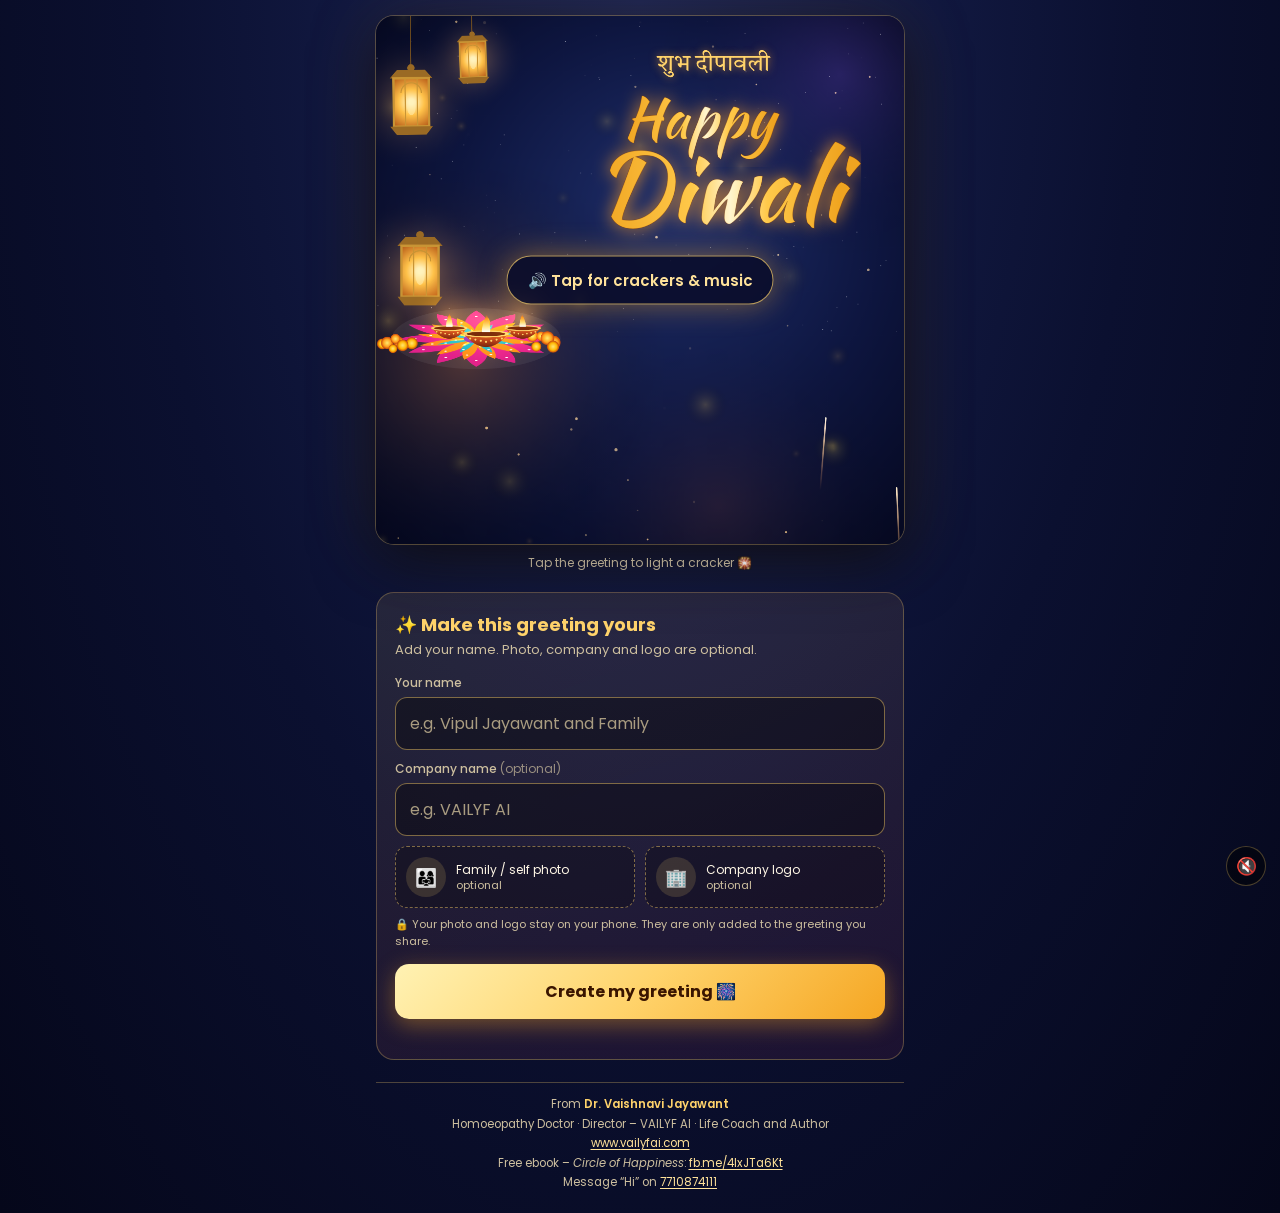
==== commit a68089f9: "Add cracker sounds, festive music and audio in shared video - Richer crackers: deep thump, blast, gl" ====
--- a/diwali/index.html
+++ b/diwali/index.html
@@ -60,13 +60,21 @@
 footer a{color:#ffe29a;text-underline-offset:2px}
 #mute{position:fixed;bottom:14px;right:14px;z-index:5;width:40px;height:40px;border-radius:50%;
   border:1px solid var(--line);background:rgba(0,0,0,.45);color:#fff;font-size:17px;cursor:pointer}
-@media (prefers-reduced-motion:reduce){.wa{animation:none}}
+.cardwrap{position:relative;width:100%}
+#soundPill{white-space:nowrap;position:absolute;left:50%;top:50%;transform:translate(-50%,-50%);padding:12px 20px;border-radius:30px;
+  border:1px solid rgba(255,211,107,.7);background:rgba(10,12,40,.82);color:#ffe29a;font:600 15px 'Poppins',sans-serif;
+  cursor:pointer;box-shadow:0 0 30px rgba(245,166,35,.45);animation:pulse2 1.6s ease-in-out infinite}
+@keyframes pulse2{50%{box-shadow:0 0 50px rgba(245,166,35,.8)}}
+@media (prefers-reduced-motion:reduce){.wa,#soundPill{animation:none}}
 </style>
 </head>
 <body>
 <button id="mute" aria-label="Sound on or off">🔇</button>
 <main>
-  <canvas id="card" width="1080" height="1080" aria-label="Animated Diwali greeting"></canvas>
+  <div class="cardwrap">
+    <canvas id="card" width="1080" height="1080" aria-label="Animated Diwali greeting"></canvas>
+    <button id="soundPill">🔊 Tap for crackers &amp; music</button>
+  </div>
   <div class="tap">Tap the greeting to light a cracker 🎇</div>
 
   <section class="panel">
@@ -476,7 +484,7 @@
   revealText('Happy', cx - 30, 250, '118px ' + F.script, t, prog(t, .9, .8), 118);
   revealText('Diwali', cx + 10, 420, '196px ' + F.script, t, prog(t, 1.5, 1.0), 196);
   if (!diwaliBurst && t > 2.5) {
-    diwaliBurst = true;
+    diwaliBurst = true; sound.ladi();
     for (let i = 0; i < 4; i++) setTimeout(() => burst(rnd(480, 920), rnd(300, 420), COLORS[i], 40, 4), i * 120);
   }
   // sparkle twinkles on the title
@@ -518,30 +526,135 @@
 });
 
 /* =========================================================
-   6. Sound (made in code; phones allow it after the first tap)
+   6. Sound: crackers + music (phones allow audio only after a tap)
+   Music: plays diwali/song.mp3 if you add one; otherwise an
+   original festive tune made in code (sitar, tanpura, tabla).
    ========================================================= */
 const sound = (() => {
-  let ac = null, on = false; const btn = $('mute');
-  function start() { if (ac) return; try { ac = new (window.AudioContext || window.webkitAudioContext)(); on = true; btn.textContent = '🔊'; } catch (e) {} }
-  addEventListener('pointerdown', start, { once: true });
-  btn.addEventListener('click', e => { e.stopPropagation(); start(); on = !on; btn.textContent = on ? '🔊' : '🔇'; });
-  return {
+  let ac = null, on = false, out, sfx, music, comp, recDest = null, noise = null;
+  let songEl = null, useSong = false, timer = null, step = 0, nextT = 0;
+  const btn = $('mute'), pill = $('soundPill');
+  const mtof = m => 440 * Math.pow(2, (m - 69) / 12);
+
+  function start() {
+    if (ac) { if (ac.state === 'suspended') ac.resume(); return; }
+    try { ac = new (window.AudioContext || window.webkitAudioContext)(); } catch (e) { return; }
+    comp = ac.createDynamicsCompressor(); out = ac.createGain();
+    comp.connect(out); out.connect(ac.destination);
+    if (ac.createMediaStreamDestination) { recDest = ac.createMediaStreamDestination(); out.connect(recDest); }
+    sfx = ac.createGain(); sfx.gain.value = .9; sfx.connect(comp);
+    music = ac.createGain(); music.gain.value = .5; music.connect(comp);
+    noise = ac.createBuffer(1, ac.sampleRate * 2, ac.sampleRate);
+    const d = noise.getChannelData(0); for (let i = 0; i < d.length; i++) d[i] = Math.random() * 2 - 1;
+    on = true; ui(); startMusic();
+  }
+  function ui() { btn.textContent = on ? '🔊' : '🔇'; if (pill) pill.hidden = true; if (out) out.gain.value = on ? 1 : 0; }
+
+  /* ---- small building blocks ---- */
+  function env(g, t, peak, a, d) { g.gain.setValueAtTime(0.0001, t); g.gain.exponentialRampToValueAtTime(peak, t + a); g.gain.exponentialRampToValueAtTime(0.0001, t + a + d); }
+  function noiseHit(t, dur, type, freq, peak, dest = sfx) {
+    const s = ac.createBufferSource(), f = ac.createBiquadFilter(), g = ac.createGain();
+    s.buffer = noise; f.type = type; f.frequency.value = freq;
+    env(g, t, peak, .003, dur); s.connect(f).connect(g).connect(dest);
+    s.start(t, Math.random() * 1.5, dur + .05);
+  }
+  function tone(t, freq, type, peak, dur, dest, bendTo) {
+    const o = ac.createOscillator(), g = ac.createGain();
+    o.type = type; o.frequency.setValueAtTime(freq, t);
+    if (bendTo) o.frequency.exponentialRampToValueAtTime(bendTo, t + dur);
+    env(g, t, peak, .004, dur); o.connect(g).connect(dest); o.start(t); o.stop(t + dur + .05);
+  }
+
+  /* ---- crackers ---- */
+  const fx = {
     whistle() {
       if (!on || !ac || Math.random() < .5) return;
-      const o = ac.createOscillator(), g = ac.createGain(), t = ac.currentTime;
-      o.frequency.setValueAtTime(rnd(900, 1300), t); o.frequency.exponentialRampToValueAtTime(rnd(2000, 2600), t + .9);
-      g.gain.setValueAtTime(.02, t); g.gain.exponentialRampToValueAtTime(.001, t + .9);
-      o.connect(g).connect(ac.destination); o.start(t); o.stop(t + .9);
+      const t = ac.currentTime; tone(t, rnd(900, 1300), 'sine', .03, .9, sfx, rnd(2000, 2600));
     },
     boom() {
       if (!on || !ac) return;
-      const t = ac.currentTime, len = 1.2, buf = ac.createBuffer(1, ac.sampleRate * len, ac.sampleRate), d = buf.getChannelData(0);
-      for (let i = 0; i < d.length; i++) d[i] = (Math.random() * 2 - 1) * Math.pow(1 - i / d.length, 3);
-      const s = ac.createBufferSource(), f = ac.createBiquadFilter(), g = ac.createGain();
-      s.buffer = buf; f.type = 'lowpass'; f.frequency.value = rnd(600, 1400);
-      g.gain.setValueAtTime(.45, t); g.gain.exponentialRampToValueAtTime(.001, t + len);
-      s.connect(f).connect(g).connect(ac.destination); s.start(t);
+      const t = ac.currentTime;
+      tone(t, 95, 'sine', .7, .55, sfx, 35);                       // deep thump
+      noiseHit(t, 1.1, 'lowpass', rnd(700, 1400), .55);              // blast
+      for (let i = 0; i < 22; i++)                                   // glitter crackle
+        noiseHit(t + .25 + Math.random() * .9, .025, 'highpass', 3000, rnd(.05, .18));
+    },
+    ladi(n = 26) {                                                   // chain of small crackers
+      if (!on || !ac) return;
+      let t = ac.currentTime;
+      for (let i = 0; i < n; i++) {
+        t += rnd(.04, .1);
+        noiseHit(t, .05, 'bandpass', rnd(900, 2200), rnd(.35, .6));
+        if (Math.random() < .3) tone(t, 160, 'sine', .25, .08, sfx, 60);
+      }
     }
+  };
+
+  /* ---- music ---- */
+  function startMusic() {
+    songEl = new Audio('song.mp3'); songEl.loop = true;
+    try { ac.createMediaElementSource(songEl).connect(music); } catch (e) {}
+    songEl.play().then(() => { useSong = true; }).catch(startSynth);
+  }
+
+  // Original tune in D (eighth notes; 0 = rest)
+  const MEL = [69,69,71,69,66,0,62,64, 66,66,69,66,64,0,0,0, 74,74,73,71,69,71,69,66, 64,66,64,62,62,0,0,0,
+               69,71,74,71,69,0,66,69, 66,69,71,74,71,0,69,0, 74,76,74,71,69,66,64,66, 62,0,66,0,62,0,0,0];
+  const TAAL = ['dha','ge','na','ti','na','ke','dhi','na'];          // Kaherwa
+  const EIGHTH = 60 / 112 / 2;
+
+  function sitar(t, m) {
+    const f = mtof(m), lp = ac.createBiquadFilter(), g = ac.createGain();
+    lp.type = 'lowpass'; lp.frequency.setValueAtTime(3200, t); lp.frequency.exponentialRampToValueAtTime(700, t + .45);
+    env(g, t, .22, .004, .6); lp.connect(g).connect(music);
+    [['sawtooth', 1], ['triangle', 1.003], ['sawtooth', 2.001]].forEach(([ty, k], i) => {
+      const o = ac.createOscillator(), og = ac.createGain();
+      o.type = ty; o.frequency.setValueAtTime(f * k * 1.012, t); o.frequency.exponentialRampToValueAtTime(f * k, t + .06);
+      og.gain.value = i === 2 ? .25 : .5; o.connect(og).connect(lp); o.start(t); o.stop(t + .7);
+    });
+  }
+  function tabla(t, bol) {
+    if (bol === 'dha' || bol === 'dhi' || bol === 'ge') tone(t, 150, 'sine', .55, .28, music, 60);
+    if (bol !== 'ge') { tone(t, bol === 'na' ? 720 : 880, 'sine', .14, .09, music); noiseHit(t, .04, 'bandpass', 2600, .12, music); }
+  }
+  function bell(t) { tone(t, 1318, 'sine', .07, 1.6, music); tone(t, 1977, 'sine', .035, 1.2, music); }
+  function drone() {
+    [50, 57, 62].forEach((m, i) => {
+      const o = ac.createOscillator(), g = ac.createGain(), lfo = ac.createOscillator(), lg = ac.createGain();
+      o.type = 'triangle'; o.frequency.value = mtof(m); g.gain.value = .035;
+      lfo.frequency.value = .25 + i * .07; lg.gain.value = .02; lfo.connect(lg).connect(g.gain);
+      o.connect(g).connect(music); o.start(); lfo.start();
+    });
+  }
+  function startSynth() {
+    if (timer) return;
+    drone(); step = 0; nextT = ac.currentTime + .1;
+    timer = setInterval(() => {
+      while (nextT < ac.currentTime + .15) {
+        const i = step % MEL.length;
+        if (i === 0) bell(nextT);
+        if (MEL[i]) sitar(nextT, MEL[i]);
+        tabla(nextT, TAAL[step % 8]);
+        nextT += EIGHTH; step++;
+      }
+    }, 25);
+  }
+
+  /* ---- controls ---- */
+  addEventListener('pointerdown', start, { once: true });
+  if (pill) pill.addEventListener('click', e => { e.stopPropagation(); start(); });
+  btn.addEventListener('click', e => {
+    e.stopPropagation();
+    if (!ac) { start(); return; }
+    on = !on; ui();
+  });
+  document.addEventListener('visibilitychange', () => { if (ac) document.hidden ? ac.suspend() : ac.resume(); });
+
+  return {
+    ...fx,
+    ensure: start,
+    restartMusic() { if (!ac) return; if (useSong) songEl.currentTime = 0; else { step = 0; nextT = ac.currentTime + .05; } },
+    stream: () => recDest && recDest.stream
   };
 })();
 
@@ -607,21 +720,24 @@
   }));
 });
 
-/* Video: record the animation playing for 8 seconds */
+/* Video: record the animation (with crackers and music) for 10 seconds */
 const vidType = window.MediaRecorder && cv.captureStream &&
-  ['video/mp4;codecs=avc1', 'video/mp4', 'video/webm;codecs=vp9', 'video/webm'].find(m => MediaRecorder.isTypeSupported(m));
+  ['video/mp4;codecs=avc1,mp4a.40.2', 'video/mp4', 'video/webm;codecs=vp9,opus', 'video/webm;codecs=vp8,opus', 'video/webm'].find(m => MediaRecorder.isTypeSupported(m));
 if (vidType) $('shareVid').hidden = false;
 $('shareVid').addEventListener('click', () => {
   const btn = $('shareVid'); btn.disabled = true;
-  const rec = new MediaRecorder(cv.captureStream(30), { mimeType: vidType, videoBitsPerSecond: 4e6 }), chunks = [];
+  sound.ensure();
+  const audio = sound.stream();
+  const stream = new MediaStream([...cv.captureStream(30).getVideoTracks(), ...(audio ? audio.getAudioTracks() : [])]);
+  const rec = new MediaRecorder(stream, { mimeType: vidType, videoBitsPerSecond: 4e6 }), chunks = [];
   rec.ondataavailable = e => e.data.size && chunks.push(e.data);
   rec.onstop = () => {
     btn.disabled = false; btn.textContent = '🎬 Share as animated video';
     const ext = vidType.includes('mp4') ? 'mp4' : 'webm';
     shareFile(new File(chunks, 'Diwali-greeting.' + ext, { type: vidType.split(';')[0] }));
   };
-  restart(); rec.start();
-  let left = 8; btn.textContent = '🎬 Recording… ' + left + 's';
+  restart(); sound.restartMusic(); rec.start();
+  let left = 10; btn.textContent = '🎬 Recording… ' + left + 's';
   const iv = setInterval(() => { left--; btn.textContent = '🎬 Recording… ' + left + 's'; if (!left) { clearInterval(iv); rec.stop(); } }, 1000);
 });
 $('shareLink').addEventListener('click', openWA);
